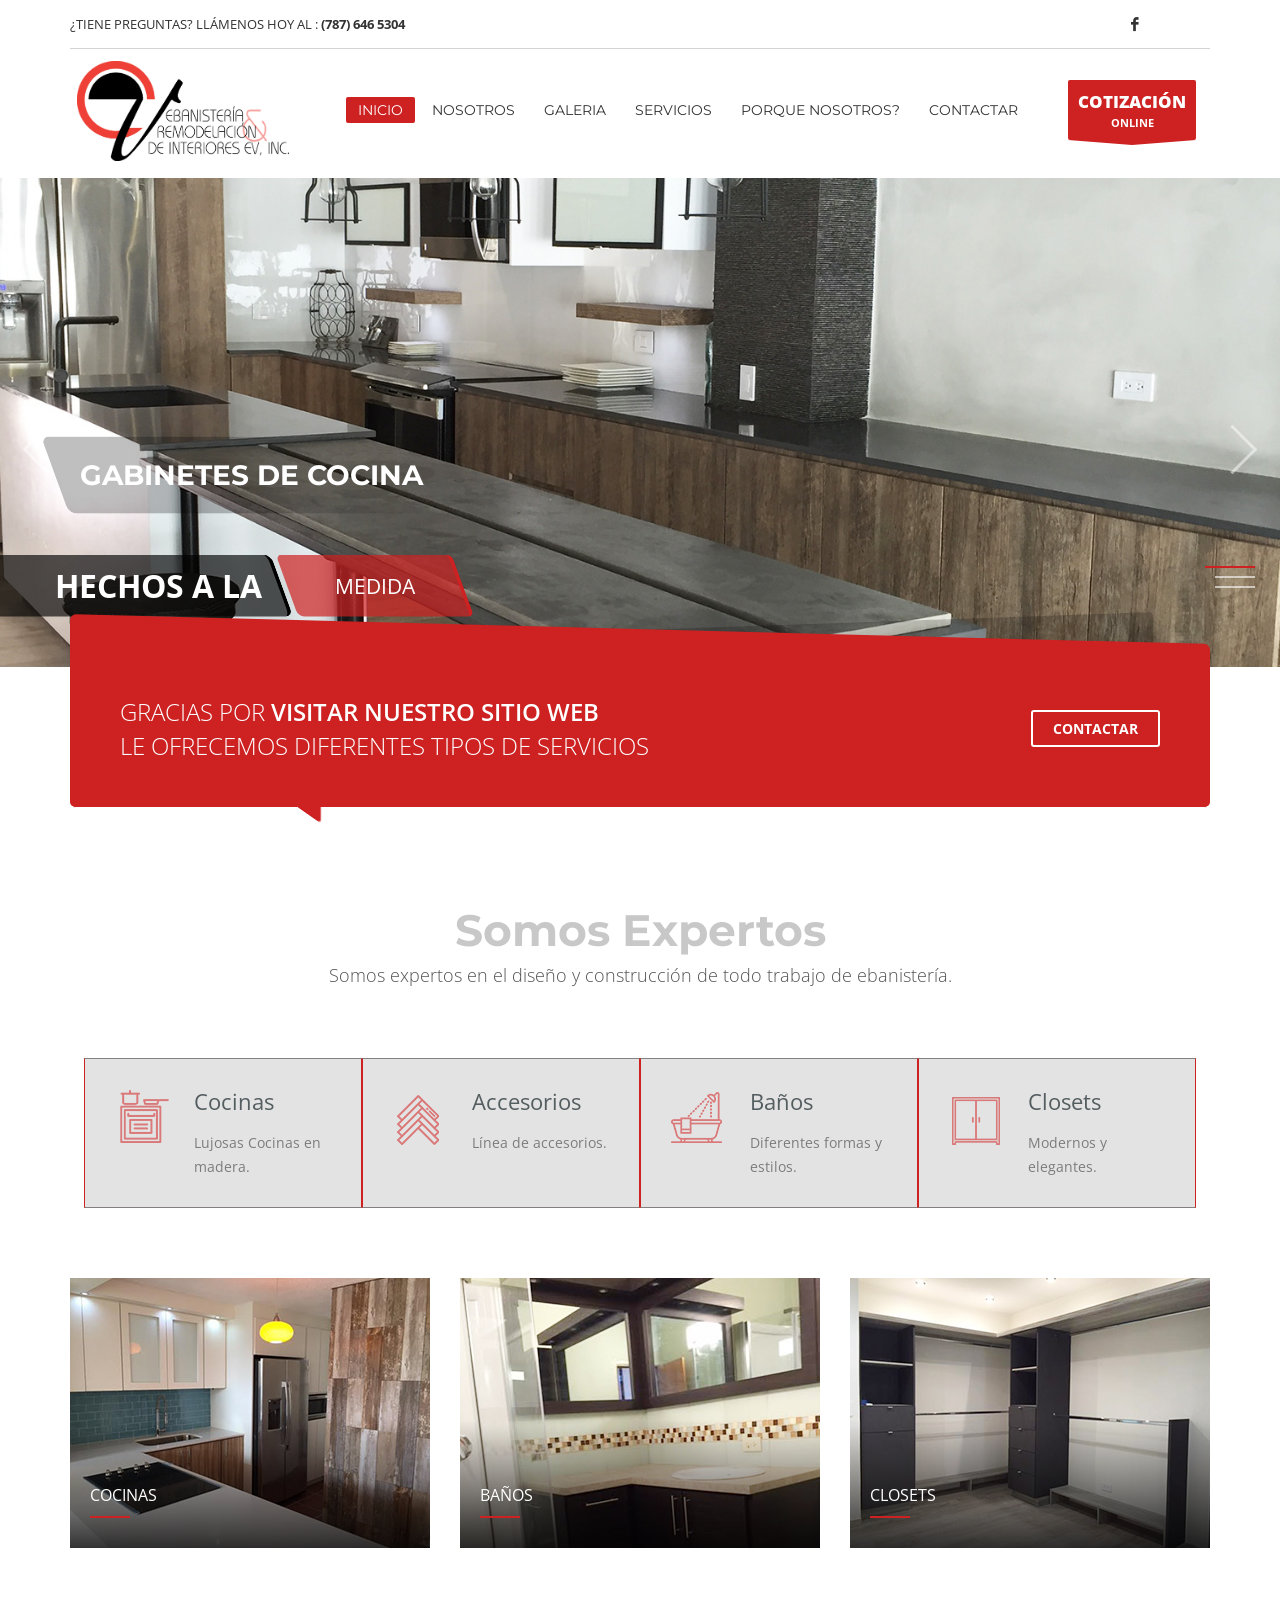
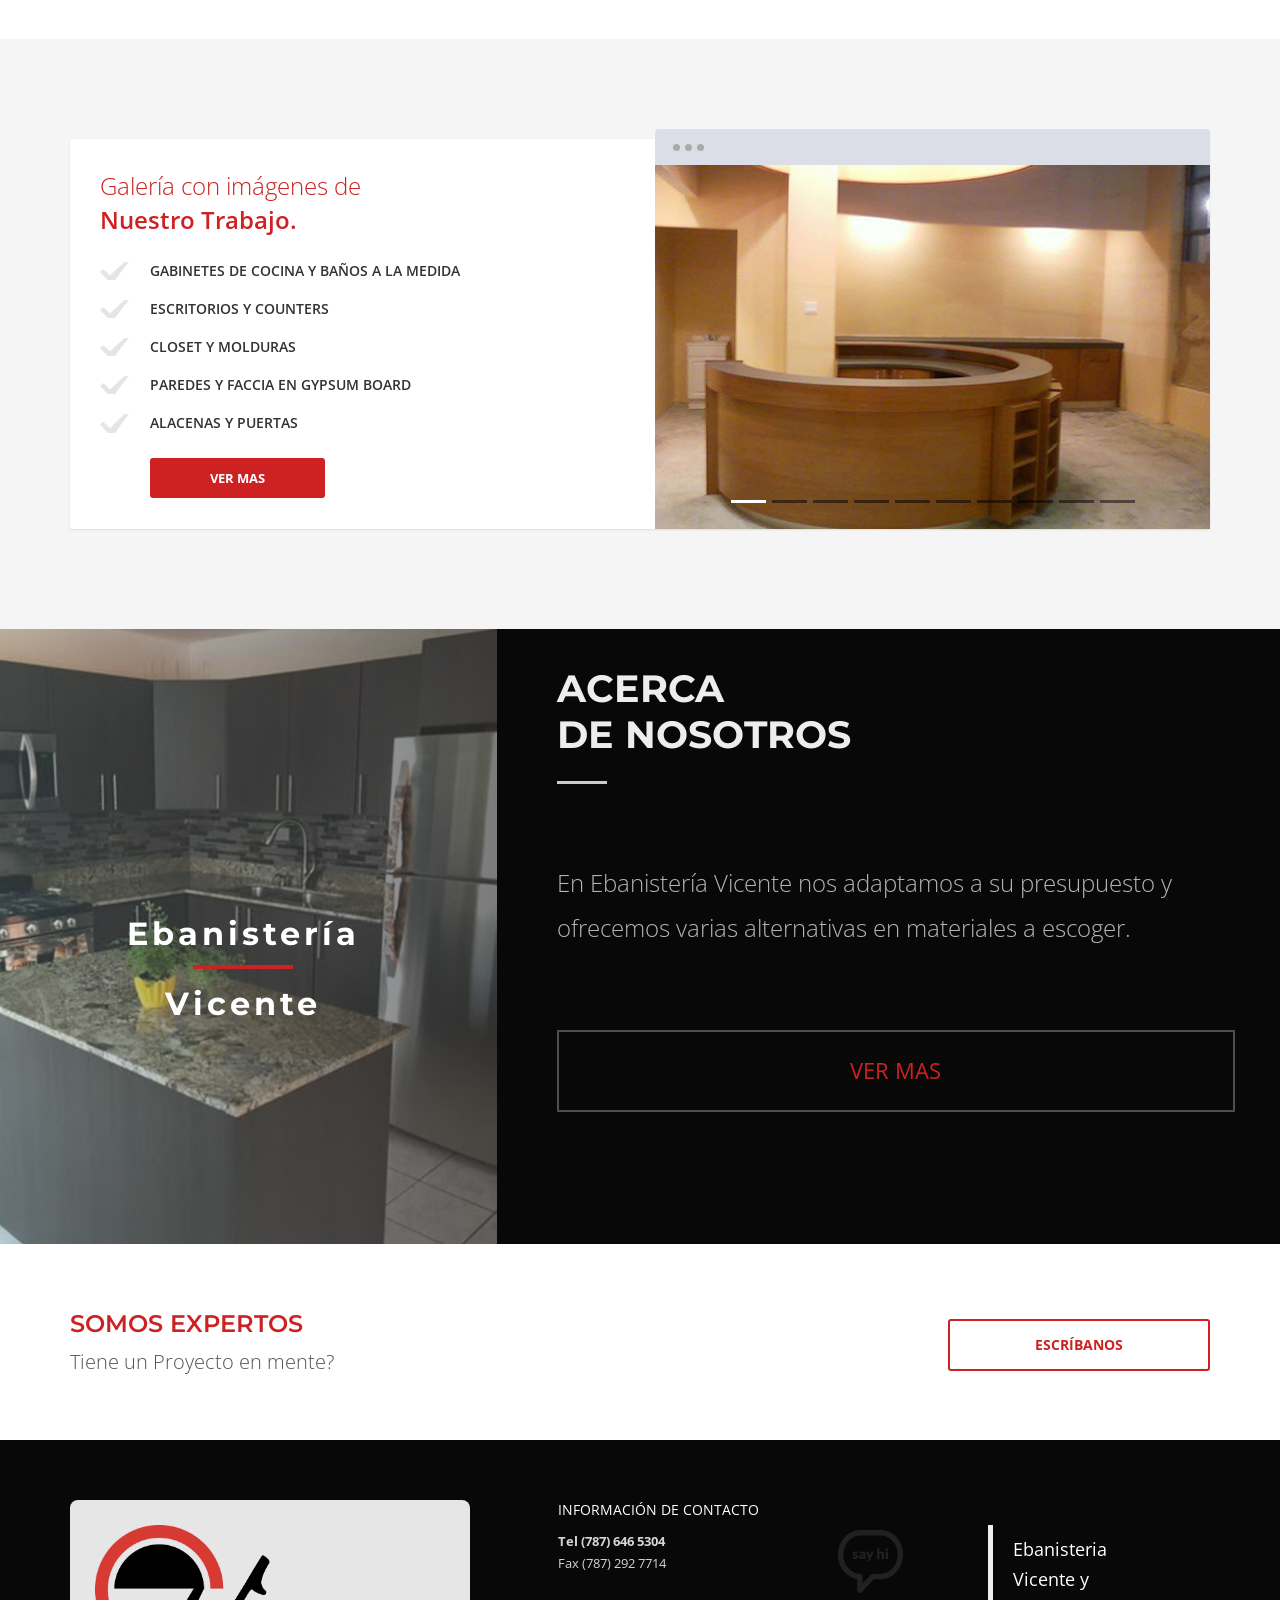
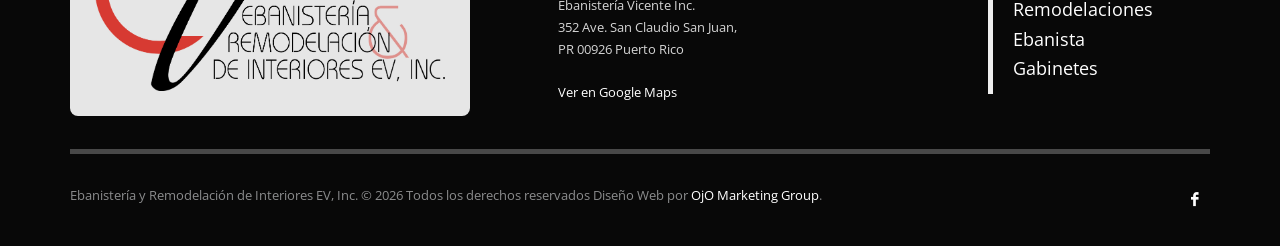
==== index.html @ 67a96741 "Initial deploy - Ebanisteria Vicente website" ====
<!doctype html>
<html class="no-js" lang="en-US">
<head>
	<!-- Title -->
	<title>Ebanistería Vicente - Inicio</title>
	<!-- meta -->
	<meta http-equiv="content-type" content="text/html; charset=utf-8" />
	
	<!--[if IE]><meta http-equiv='X-UA-Compatible' content='IE=edge,chrome=1'><![endif]-->
	<meta name="viewport" content="width=device-width,initial-scale=1.0,maximum-scale=1">

	<!-- Uncomment the meta tags you are going to use! Be relevant and don't spam! -->

	<meta name="keywords" content="Ebanistería Vicente" />
	<meta name="description" content="Ebanistería Vicente">

	

	<!-- Url of your website (without extra pages) 
	<link rel="canonical" href="http://www.hogash-demos.com/kallyas_html/" />
	-->

	<!-- Restrict google from scanning info from Dmoz or YahooDir
	More here: http://www.seoboy.com/what-are-the-meta-tags-noodp-and-noydir-used-for-in-seo/
	Also more on robots here https://yoast.com/articles/robots-meta-tags/ 
	<meta name="robots" content="noodp,noydir"/>
	-->

	<!--
	Social media tags and more >>>>> http://moz.com/blog/meta-data-templates-123 <<<<<
	Debugging tools:
	- https://dev.twitter.com/docs/cards/validation/validator
	- https://developers.facebook.com/tools/debug
	- http://www.google.com/webmasters/tools/richsnippets
	- http://developers.pinterest.com/rich_pins/validator/
	-->

	<!-- Google Authorship and Publisher Markup. You can also simply add your name.
	Author = Owner, Publisher = who built the website. Add profile url in href="".
	Profile url example: https://plus.google.com/1130658794498306186 or replace [Google+_Profile] below with your profile # 
	<link rel="author" href="https://plus.google.com/[Google+_Profile]/posts"/>
	<link rel="publisher" href="https://plus.google.com/[Google+_Page_Profile]"/>
	-->

	<!-- Schema.org markup for Google+ 
	<meta itemprop="name" content="Kallyas Premium Template">
	<meta itemprop="description" content="This is the page description">
	<meta itemprop="image" content="">
	-->

	<!-- Open Graph Protocol meta tags.
	Used mostly for Facebook, more here http://ogp.me/ 
	<meta property="og:locale" content="en"/>
	<meta property="og:type" content="website"/>
	<meta property="og:title" content="Kallyas Premium Template"/>
	<meta property="og:description" content="Kallyas is an ultra-premium, responsive theme built for todays websites."/>
	<meta property="og:site_name" content="Kallyas Premium Template"/>
	-->

	<!-- Url of your website 
	<meta property="og:url" content=""/>
	-->

	<!-- Representative image 
	<meta property="og:image" content=""/>
	-->

	<!-- Twitter Cards
	Will generate a card based on the info below.
	More here: http://davidwalsh.name/twitter-cards or https://dev.twitter.com/docs/cards 
	<meta name="twitter:card" content="summary">
	-->

	<!-- Representative image 
	<meta name="twitter:image" content="">
	<meta name="twitter:domain" content="hogash.com">
	<meta name="twitter:site" content="@hogash">
	<meta name="twitter:creator" content="@hogash">
	-->

	<!-- Url of your website 
	<meta name="twitter:url" content="">
	<meta name="twitter:title" content="How to Create a Twitter Card">
	<meta name="twitter:description" content="Twitter's new Twitter Cards API allows developers to add META tags to their website, and Twitter will build card content from links to a given site.">
	-->

	<!-- GeoLocation Meta Tags / Geotagging. Used for custom results in Google.
	Generator here http://mygeoposition.com/ 
	<meta name="geo.placename" content="Chicago, IL, USA" />
	<meta name="geo.position" content="41.8781140;-87.6297980" />
	<meta name="geo.region" content="US-Illinois" />
	<meta name="ICBM" content="41.8781140, -87.6297980" />
	-->

	<!-- Dublin Core Metadata Element Set
	Using DC metadata is advantageous from an SEO perspective because search engines might interpret the extra code as an effort to make page content as descriptive and relevant as possible.

	<link rel="schema.DC" href="http://purl.org/DC/elements/1.0/" />
	<meta name="DC.Title" content="Kallyas Premium Template, Kallyas Responsive Template" />
	<meta name="DC.Creator" content="hogash" />
	<meta name="DC.Type" content="software" />
	<meta name="DC.Date" content="2015-10-01" />
	<meta name="DC.Format" content="text/html" />
	<meta name="DC.Language" content="en" />
	-->

	<!-- end descriptive meta tags -->

	<!-- Retina Images -->
	<!-- Simply uncomment to use this script !! More here http://retina-images.complexcompulsions.com/
	<script>(function(w){var dpr=((w.devicePixelRatio===undefined)?1:w.devicePixelRatio);if(!!w.navigator.standalone){var r=new XMLHttpRequest();r.open('GET','/retinaimages.php?devicePixelRatio='+dpr,false);r.send()}else{document.cookie='devicePixelRatio='+dpr+'; path=/'}})(window)</script>
	<noscript><style id="devicePixelRatio" media="only screen and (-moz-min-device-pixel-ratio: 2), only screen and (-o-min-device-pixel-ratio: 2/1), only screen and (-webkit-min-device-pixel-ratio: 2), only screen and (min-device-pixel-ratio: 2)">html{background-image:url("php-helpers/_retinaimages.php?devicePixelRatio=2")}</style></noscript>-->
	<!-- End Retina Images -->

	<!-- iDevices & Retina Favicons 
	<link rel="apple-touch-icon" href="images/favicons/apple-touch-icon-144-precomposed.png" sizes="144x144">
	<link rel="apple-touch-icon" href="images/favicons/apple-touch-icon-114-precomposed.png" sizes="114x114">
	<link rel="apple-touch-icon" href="images/favicons/apple-touch-icon-72-precomposed.png" sizes="72x72">
	<link rel="apple-touch-icon" href="apple-touch-icon-57-precomposed.png" sizes="57x57">-->

	<!--  Desktop Favicons  -->
	<link rel="icon" type="image/png" href="images/favicons/favicon-16x16.png" sizes="16x16">

	<!-- Google Fonts CSS Stylesheet // More here http://www.google.com/fonts#UsePlace:use/Collection:Open+Sans -->
	<link href="http://fonts.googleapis.com/css?family=Open+Sans:300,400italic,400,600,600italic,700,800,800italic" rel="stylesheet" type="text/css">
	<link href='http://fonts.googleapis.com/css?family=Montserrat:400,700' rel='stylesheet' type='text/css'>

	<!-- ***** Boostrap Custom / Addons Stylesheets ***** -->
	<link rel="stylesheet" href="css/bootstrap.css" type="text/css" media="all">

	<!-- Required CSS file for iOS Slider element -->
	<link rel="stylesheet" href="css/sliders/ios/style.css" type="text/css" media="all">

	<!-- ***** Main + Responsive & Base sizing CSS Stylesheet ***** -->
	<link rel="stylesheet" href="css/template.css" type="text/css" media="all">
	<link rel="stylesheet" href="css/responsive.css" type="text/css" media="all">
	<link rel="stylesheet" href="css/base-sizing.css" type="text/css" media="all">

	<!-- Custom CSS Stylesheet (where you should add your own css rules) -->
	<link rel="stylesheet" href="css/custom.css" type="text/css" />

	<!-- Modernizr Library -->
	<script type="text/javascript" src="js/modernizr.min.js"></script>

	<!-- jQuery Library -->
	<script type="text/javascript" src="js/jquery.js"></script>
	
</head>

<body class="">
	
	
		<div id="fb-root"></div>
    <script>(function(d, s, id) {
      var js, fjs = d.getElementsByTagName(s)[0];
      if (d.getElementById(id)) return;
      js = d.createElement(s); js.id = id;
      js.src = "//connect.facebook.net/es_LA/sdk.js#xfbml=1&version=v2.8&appId=1613367642294317";
      fjs.parentNode.insertBefore(js, fjs);
    }(document, 'script', 'facebook-jssdk'));</script>
    <!-- Page Wrapper -->
    <div id="page_wrapper">
        <!-- Header style 1 -->
        <header id="header" class="site-header style1 cta_button">
            
            <!-- siteheader-container -->
            <div class="container siteheader-container">
                <!-- top-header -->
                <div class="kl-top-header clearfix">
                    <!-- HEADER ACTION -->
                    <div class="header-links-container ">

                        <!-- Header Social links -->
                        <ul class="social-icons sc--clean topnav navRight">
                            <li><a href="https://www.facebook.com/Ebanisteria-Vicente-y-Remodelaciones-Ebanista-Gabinetes-435169556529745/" target="_BLANK" class="icon-facebook" title="Facebook"></a></li>
                        </ul>
                        <!--/ Header Social links -->

                        
                    </div>
                    <!--/ HEADER ACTION -->

                    <!-- HEADER ACTION left -->
                    <div class="header-leftside-container ">
                        

                        <div class="clearfix visible-xxs">
                        </div>

                        <!-- header contact text -->
                        <span class="kl-header-toptext">¿TIENE PREGUNTAS? LLÁMENOS HOY AL : <span class="fw-bold">(787) 646 5304 </span></span>
                        <!--/ header contact text -->
                    </div>
                    <!--/ HEADER ACTION left -->
                </div>
                <!--/ top-header -->
                
                <!-- separator -->
                <div class="separator"></div>
                <!--/ separator -->

                <!-- left side -->
                <!-- logo container-->
                <div class="logo-container hasInfoCard logosize--yes">
                    <!-- Logo -->
                    <h1 class="site-logo logo" id="logo">
                        <a href="index.html" title="">
                            <img src="images/logo-ev-log-final-jpg.jpg" class="logo-img" alt="Ebanistería Vicente" title="Ebanistería Vicente" />
                        </a>
                    </h1>
                    <!--/ Logo -->

                </div>
                <!--/ logo container-->

                <!-- separator -->
                <div class="separator visible-xxs"></div>
                <!--/ separator -->

                <!-- responsive menu trigger -->
                <div id="zn-res-menuwrapper">
                    <a href="#" class="zn-res-trigger zn-header-icon"></a>
                </div>
                <!--/ responsive menu trigger -->

                <!-- main menu -->
                <div id="main-menu" class="main-nav zn_mega_wrapper ">
                    <ul id="menu-main-menu" class="main-menu zn_mega_menu">
                        <li class="menu-item-has-children menu-item-mega-parent"><a href="index.html">INICIO</a>
                            
                        </li>
                        <li class=""><a href="nosotros.html">NOSOTROS</a>
                            
                        </li>
                        <li class=""><a href="galeria.html">GALERIA</a>
                            
                        </li>
                        <li class="menu-item-has-children"><a href="#">SERVICIOS</a>
                            <ul class="sub-menu clearfix">
                                
                                <li><a class="inner-elem" href="remodelacion-interiores.html">Remodelación de Interiores</a></li>
                                
                            </ul>
                        </li>
                        <li class=""><a href="por-que-nosotros.html">PORQUE NOSOTROS?</a>
                            
                        </li>

                        <li class=""><a href="contacto.html">CONTACTAR</a>
                            
                        </li>
                        
                        
                    </ul>
                </div>
                <!--/ main menu -->

                <!-- right side --> 
                <!-- Call to action ribbon Free Quote -->
                <a href="cotizacion-online.html" id="ctabutton" class="ctabutton kl-cta-ribbon" title="GET A FREE QUOTE" target="_self"><strong>COTIZACIÓN</strong>ONLINE<svg version="1.1" class="trisvg" xmlns="http://www.w3.org/2000/svg" xmlns:xlink="http://www.w3.org/1999/xlink" x="0px" y="0px" preserveaspectratio="none" width="14px" height="5px" viewbox="0 0 14.017 5.006" enable-background="new 0 0 14.017 5.006" xml:space="preserve"><path fill-rule="evenodd" clip-rule="evenodd" d="M14.016,0L7.008,5.006L0,0H14.016z"></path></svg></a>
                <!--/ Call to action ribbon Free Quote -->
            </div>
            <!--/ siteheader-container -->
            
        </header>
        <!-- / Header style 1 -->

		<!-- Slideshow - iOS Slider element with animateme scroll efect, custom height and bottom mask style 2 -->
		<div class="kl-slideshow iosslider-slideshow uh_light_gray maskcontainer--shadow_ud iosslider--custom-height scrollme">
			<!-- Loader -->
			<div class="kl-loader">
				<svg version="1.1" id="loader-1" xmlns="http://www.w3.org/2000/svg" xmlns:xlink="http://www.w3.org/1999/xlink" x="0px" y="0px" width="40px" height="40px" viewbox="0 0 40 40" enable-background="new 0 0 40 40" xml:space="preserve"><path opacity="0.2" fill="#000" d="M20.201,5.169c-8.254,0-14.946,6.692-14.946,14.946c0,8.255,6.692,14.946,14.946,14.946 s14.946-6.691,14.946-14.946C35.146,11.861,28.455,5.169,20.201,5.169z M20.201,31.749c-6.425,0-11.634-5.208-11.634-11.634 c0-6.425,5.209-11.634,11.634-11.634c6.425,0,11.633,5.209,11.633,11.634C31.834,26.541,26.626,31.749,20.201,31.749z"></path><path fill="#000" d="M26.013,10.047l1.654-2.866c-2.198-1.272-4.743-2.012-7.466-2.012h0v3.312h0 C22.32,8.481,24.301,9.057,26.013,10.047z" transform="rotate(98.3774 20 20)"><animatetransform attributetype="xml" attributename="transform" type="rotate" from="0 20 20" to="360 20 20" dur="0.5s" repeatcount="indefinite"></animatetransform></path></svg>
			</div>
			<!-- Loader -->

			<div class="bgback">
			</div>

			<!-- Animated Sparkles -->
			<div class="th-sparkles">
			</div>
			<!--/ Animated Sparkles -->

			<!-- iOS Slider wrapper with animateme scroll efect -->
			<div class="iosSlider kl-slideshow-inner animateme" data-trans="6000" data-autoplay="1" data-infinite="true" data-when="span" data-from="0" data-to="0.75" data-translatey="300" data-easing="linear">
				<!-- Slides -->
				<div class="kl-iosslider hideControls">
					<!-- Slide 1 -->
					<div class="item iosslider__item">
						<!-- Image -->
						<div class="slide-item-bg" style="background-image:url(images/sliders/slider4.jpg);">
						</div>
						<!--/ Image -->

						<!-- Gradient overlay -->
						
						<!--/ Gradient overlay -->

						<!-- Captions container -->
						<div class="container kl-iosslide-caption kl-ioscaption--style4 s4ext fromleft klios-alignleft kl-caption-posv-middle">
							<!-- Captions animateme wrapper -->
							<div class="animateme" data-when="span" data-from="0" data-to="0.75" data-opacity="0.1" data-easing="linear">
								<!-- Main Big Title -->
								<h2 class="main_title has_titlebig"><span><strong>GABINETES DE COCINA</h2>
								<!--/ Main Big Title -->

								<!-- Big Title -->
								<h3 class="title_big">HECHOS A LA</strong></h3>
								<!--/ Big Title -->

								<!-- Link more button -->
								<a class="more" href="construccion.html" target="_self">MEDIDA</a>
								<!--/ Link more button -->

								
							</div>
							<!--/ Captions animateme wrapper -->
						</div>
						<!--/ Captions container -->
					</div>
					<!--/ Slide 1 -->

					<!-- Slide 4 -->
					<div class="item iosslider__item">
						<!-- Image -->
						<div class="slide-item-bg" style="background-image:url(images/sliders/slider3.jpg);">
						</div>
						<!--/ Image -->

						<!-- Gradient overlay -->
						<div class="kl-slide-overlay" style="background:rgba(91,48,0,0.3); background: -moz-linear-gradient(left, rgba(91,48,0,0.3) 0%, rgba(53,53,53,0.25) 100%); background: -webkit-gradient(linear, left top, right top, color-stop(0%,rgba(91,48,0,0.3)), color-stop(100%,rgba(53,53,53,0.25))); background: -webkit-linear-gradient(left, rgba(91,48,0,0.3) 0%,rgba(53,53,53,0.25) 100%); background: -o-linear-gradient(left, rgba(91,48,0,0.3) 0%,rgba(53,53,53,0.25) 100%); background: -ms-linear-gradient(left, rgba(91,48,0,0.3) 0%,rgba(53,53,53,0.25) 100%); background: linear-gradient(to right, rgba(91,48,0,0.3) 0%,rgba(53,53,53,0.25) 100%); ">
						</div>
						<!--/ Gradient overlay -->

						<!-- Captions container -->
						<div class="container kl-iosslide-caption kl-ioscaption--style5 zoomin klios-aligncenter kl-caption-posv-middle">
							<!-- Captions animateme wrapper -->
							<div class="animateme" data-when="span" data-from="0" data-to="0.75" data-opacity="0.1" data-easing="linear">
								<!-- Main Big Title -->
								<h2 class="main_title has_titlebig kl-ios-has-sqbox "><span class="kl-ios-sqbox"></span><span><strong>REMODELACIÓN </strong><br>
								DE INTERIORES</span></h2>
								<!--/ Main Big Title -->

								<!-- Big Title -->
								<h3 class="title_big"><strong>CAMAS COSTUMIZADAS A SU GUSTO</strong></h3>
								<!--/ Big Title -->

								<!-- Link buttons -->
								<div class="more">
									<!-- Button full color style -->
									<a class="btn btn-fullcolor " href="remodelacion-interiores.html" target="_self">VER SERVICIO</a>
									<!--/ Button full color style -->
								</div>
								<!--/ Link buttons -->
							</div>
							<!--/ Captions animateme wrapper -->
						</div>
						<!--/ Captions container -->
					</div>
					<!--/ Slide 4 -->

					<!-- Slide 2 -->
					<div class="item iosslider__item">
						<!-- Image -->
						<div class="slide-item-bg" style="background-image:url(images/sliders/slider2.jpg);">
						</div>
						<!--/ Image -->

						<!-- Color overlay -->
						
						<!--/ Color overlay -->

						<!-- Captions container -->
						<div class="container kl-iosslide-caption kl-ioscaption--style4 fromright klios-alignright kl-caption-posv-middle">
							<!-- Captions animateme wrapper -->
							<div class="animateme" data-when="span" data-from="0" data-to="0.75" data-opacity="0.1" data-easing="linear">
								<!-- Main Big Title -->
								<h2 class="main_title has_titlebig "><span><strong>CLOSETS MODERNOS</strong></h2>
								<!--/ Main Big Title -->

								<!-- Big Title -->
								<h3 class="title_big"><span style="ff-alternative">Y ESPACIOSOS </span></h3>
								<!--/ Big Title -->

								<!-- Link button -->
								<a class="more " href="nosotros.html" target="_self">MATERIALES</a>
								<!--/ Link button -->

							
							</div>
							<!--/ Captions animateme wrapper -->
						</div>
						<!--/ Captions container -->
					</div>
					<!--/ Slide 2 -->

					<!-- Slide 2 -->
					<div class="item iosslider__item">
						<!-- Image -->
						<div class="slide-item-bg" style="background-image:url(images/sliders/slider1.jpg);">
						</div>
						<!--/ Image -->

						<!-- Color overlay -->
						
						<!--/ Color overlay -->

						<!-- Captions container -->
						<div class="container kl-iosslide-caption kl-ioscaption--style4 fromright klios-alignright kl-caption-posv-middle">
							<!-- Captions animateme wrapper -->
							<div class="animateme" data-when="span" data-from="0" data-to="0.75" data-opacity="0.1" data-easing="linear">
								<!-- Main Big Title -->
								<h2 class="main_title has_titlebig "><span><strong>COCINAS</strong></h2>
								<!--/ Main Big Title -->

								<!-- Big Title -->
								<h3 class="title_big"><span style="ff-alternative">DE TUS SUEÑOS </span></h3>
								<!--/ Big Title -->

								<!-- Link button -->
								<a class="more " href="nosotros.html" target="_self">Ver Más</a>
								<!--/ Link button -->

							
							</div>
							<!--/ Captions animateme wrapper -->
						</div>
						<!--/ Captions container -->
					</div>
					<!--/ Slide 2 -->

					

					

					
				</div>
				<!--/ Slides -->

				<!-- Navigation Controls - Prev -->
				<div class="kl-iosslider-prev">
					<!-- Arrow -->
					<span class="thin-arrows ta__prev"></span>
					<!--/ Arrow -->

					<!-- Label - prev -->
					<div class="btn-label">
						ANTERIOR
					</div>
					<!--/ Label - prev -->
				</div>
				<!--/ Navigation Controls - Prev -->

				<!-- Navigation Controls - Next -->
				<div class="kl-iosslider-next">
					<!-- Arrow -->
					<span class="thin-arrows ta__next"></span>
					<!--/ Arrow -->

					<!-- Label - next -->
					<div class="btn-label">
						SIGUIENTE
					</div>
					<!--/ Label - next -->
				</div>
				<!--/ Navigation Controls - Prev -->
			</div>
			<!--/ iOS Slider wrapper with animateme scroll efect -->

			<!-- Bullets -->
			<div class="kl-ios-selectors-block bullets2">
				<div class="selectors">
					<!-- Item #1 -->
					<div class="item iosslider__bull-item first">
					</div>
					<!--/ Item #1 -->

					<!-- Item #2 -->
					<div class="item iosslider__bull-item">
					</div>
					<!--/ Item #2 -->

					

					<!-- Item #4 -->
					<div class="item iosslider__bull-item">
					</div>
					<!--/ Item #4 -->

					
				</div>
				<!--/ .selectors -->
			</div>
			<!--/ Bullets -->

			<div class="scrollbarContainer">
			</div>

			<!-- Bottom mask style 2 -->
			<div class="kl-bottommask kl-bottommask--shadow_ud">
			</div>
			<!--/ Bottom mask style 2 -->
		</div>
		<!--/ Slideshow - iOS Slider element with animateme scroll efect, custom height and bottom mask style 2 -->

		<!-- Action Box - Style 3 section with custom top padding and white background color -->
		<section class="hg_section bg-white ptop-0">
			<div class="container">
				<div class="row">
					<div class="col-md-12 col-sm-12">
						<div class="action_box style3" data-arrowpos="center" style="margin-top:-25px;">
							<div class="action_box_inner">
								<div class="action_box_content">
									<div class="ac-content-text">
										<!-- Title -->
										<h4 class="text"><span class="fw-thin">GRACIAS POR <span class="fw-semibold">VISITAR NUESTRO SITIO WEB</span> <br>LE OFRECEMOS DIFERENTES TIPOS DE SERVICIOS</span></h4>
										<!--/ Title -->

										
									</div>

									<!-- Call to Action buttons -->
									<div class="ac-buttons">
										<a class="btn btn-lined ac-btn" href="contacto.html" target="_self">CONTACTAR</a>
									</div>
									<!--/ Call to Action buttons -->
								</div>
								<!--/ action_box_content -->
							</div>
							<!--/ action_box_inner -->
						</div>
						<!--/ action_box style3 -->
					</div>
					<!--/ col-md-12 col-sm-12 -->
				</div>
				<!--/ row -->
			</div>
			<!--/ container -->
		</section>
		<!--/ Action Box - Style 3 section with custom top padding and white background color -->

		<!-- Title - Style 1 section with custom top padding -->
		<section style="padding-bottom: 0px;margin-bottom: -10px;" class="hg_section bg-white ptop-65">
			<div class="container">
				<div class="row">
					<div class="col-md-12 col-sm-12">
						<!-- Title element -->
						<div class="kl-title-block clearfix text-center tbk-symbol-- tbk-icon-pos--after-title">
							<!-- Title with montserrat font, custom font size and line height, bold style and light gray color -->
							<h3 class="tbk__title montserrat fs-44 lh-44 fw-bold light-gray3">Somos Expertos</h3>
							<!--/ Title with montserrat font, custom font size and line height, bold style and light gray color -->

							<!-- Sub-Title with custom font size an very thin style -->
							<h4 class="tbk__subtitle fs-18 fw-vthin">Somos expertos en el diseño y construcción de todo trabajo de ebanistería.</h4>
							<!--/ Sub-Title with custom font size an very thin style -->
						</div>
						<!--/ Title element -->
					</div>
					<!--/ col-md-12 col-sm-12 -->
				</div>
				<!--/ row -->
			</div>
			<!--/ container -->
		</section>
		<!--/ Title - Style 1 section with custom top padding -->

		<!-- Icon Box - Left Floated Style section -->
		<section class="hg_section bg-white">
			<div class="full_width">
				<div class="row">
					<div class="col-sm-offset-1 col-md-10 col-sm-10">
						<div class="row gutter-md">
							<div style="border: 1px solid #cd2122;background: #e3e3e3;padding-top: 27px;border-bottom-color: #848080;border-top-color: #848080;" class="col-md-3 col-sm-3">
								<!-- Icon box float left -->
								<div class="kl-iconbox kl-iconbox--fleft text-left">
									<div class="kl-iconbox__inner">
										<!-- Icon -->
										<div class="kl-iconbox__icon-wrapper">
											<img class="kl-iconbox__icon" src="images/cocina-ico.png" alt="Stunning Page Builder">
										</div>
										<!--/ Icon -->

										<!-- /.kl-iconbox__icon-wrapper -->
										<div class="kl-iconbox__content-wrapper">
											<!-- Title -->
											<div class="kl-iconbox__el-wrapper kl-iconbox__title-wrapper">
												<h3 class="kl-iconbox__title fs-22 lh-30 fw-normal gray2">Cocinas</h3>
											</div>
											<!--/ Title -->

											<!-- Description -->
											<div class=" kl-iconbox__el-wrapper kl-iconbox__desc-wrapper">
												<p class="kl-iconbox__desc fs-14 gray">
													Lujosas Cocinas en madera.
												</p>
											</div>
											<!--/ Description -->
										</div>
										<!-- /.kl-iconbox__content-wrapper -->
									</div>
									<!--/ kl-iconbox__inner -->
								</div>
								<!--/ Icon box float left -->
							</div>
							<!--/ col-md-3 col-sm-3 -->

							<div style="border: 1px solid #cd2122;background: #e3e3e3;padding-top: 27px;border-bottom-color: #848080;border-top-color: #848080;"  class="col-md-3 col-sm-3">
								<!-- Icon box float left -->
								<div class="kl-iconbox kl-iconbox--fleft text-left">
									<div class="kl-iconbox__inner">
										<!-- Icon -->
										<div class="kl-iconbox__icon-wrapper">
											<img class="kl-iconbox__icon" src="images/accesorios-ico.png" alt="Iconic Awarded Design">
										</div>
										<!--/ Icon -->

										<!-- /.kl-iconbox__icon-wrapper -->
										<div class="kl-iconbox__content-wrapper">
											<!-- Title -->
											<div class="kl-iconbox__el-wrapper kl-iconbox__title-wrapper">
												<h3 class="kl-iconbox__title fs-22 lh-30 fw-normal gray2">Accesorios</h3>
											</div>
											<!--/ Title -->

											<!-- Description -->
											<div class=" kl-iconbox__el-wrapper kl-iconbox__desc-wrapper">
												<p class="kl-iconbox__desc fs-14 gray">
													 Línea de accesorios.
												</p>
											</div>
											<!--/ Description -->
										</div>
										<!-- /.kl-iconbox__content-wrapper -->
									</div>
									<!--/ kl-iconbox__inner -->
								</div>
								<!-- Icon box float left -->
							</div>
							<!--/ col-md-3 col-sm-3 -->

							<div style="border: 1px solid #cd2122;background: #e3e3e3;padding-top: 27px;border-bottom-color: #848080;border-top-color: #848080;"  class="col-md-3 col-sm-3">
								<!-- Icon box float left -->
								<div class="kl-iconbox kl-iconbox--fleft text-left">
									<div class="kl-iconbox__inner">
										<!-- Icon -->
										<div class="kl-iconbox__icon-wrapper">
											<img class="kl-iconbox__icon" src="images/bano-ico.png" alt="Featurewise Complete">
										</div>
										<!--/ Icon -->

										<!-- /.kl-iconbox__icon-wrapper -->
										<div class="kl-iconbox__content-wrapper">
											<!-- Title -->
											<div class="kl-iconbox__el-wrapper kl-iconbox__title-wrapper">
												<h3 class="kl-iconbox__title fs-22 lh-30 fw-normal gray2">Baños</h3>
											</div>
											<!--/ Title -->

											<!-- Description -->
											<div class="kl-iconbox__el-wrapper kl-iconbox__desc-wrapper">
												<p class="kl-iconbox__desc fs-14 gray">
													Diferentes formas y estilos.
												</p>
											</div>
											<!--/ Description -->
										</div>
										<!-- /.kl-iconbox__content-wrapper -->
									</div>
									<!--/ kl-iconbox__inner -->
								</div>
								<!--/ Icon box float left -->
							</div>
							<!--/ col-md-3 col-sm-3 -->

							<div style="border: 1px solid #cd2122;background: #e3e3e3;padding-top: 27px;border-bottom-color: #848080;border-top-color: #848080;"  class="col-md-3 col-sm-3">
								<!-- Icon box float left -->
								<div class="kl-iconbox kl-iconbox--fleft text-left">
									<div class="kl-iconbox__inner">
										<!-- Icon -->
										<div class="kl-iconbox__icon-wrapper ">
											<img class="kl-iconbox__icon" src="images/closets-ico.png" alt="Mature project">
										</div>
										<!--/ Icon -->

										<!-- /.kl-iconbox__icon-wrapper -->
										<div class="kl-iconbox__content-wrapper">
											<!-- Title -->
											<div class="kl-iconbox__el-wrapper kl-iconbox__title-wrapper">
												<h3 class="kl-iconbox__title fs-22 lh-30 fw-normal gray2">Closets</h3>
											</div>
											<!--/ Title -->

											<!-- Description -->
											<div class=" kl-iconbox__el-wrapper kl-iconbox__desc-wrapper">
												<p class="kl-iconbox__desc fs-14 gray">
													Modernos y elegantes.
												</p>
											</div>
											<!--/ Description -->
										</div>
										<!-- /.kl-iconbox__content-wrapper -->
									</div>
									<!--/ kl-iconbox__inner -->
								</div>
							</div>
							<!--/ col-md-3 col-sm-3 -->
						</div>
						<!--/ row gutter-md -->
					</div>
					<!--/ col-sm-offset-1 col-md-10 col-sm-10 -->
				</div>
				<!--/ row -->
			</div>
			<!--/ full_width -->
		</section>
		<!--/ Icon Box - Left Floated Style section -->

		<!-- Image Boxes - Style 4 new section -->
		<section class="hg_section bg-white">
			<div class="container">
				<div class="row">
					<div class="col-md-4 col-sm-4">
						<!--/ Image Box style 4 - left symbol style -->
						<div class="box image-boxes imgboxes_style4 kl-title_style_left">
							<!-- Image Box anchor link -->
							<a class="imgboxes4_link imgboxes-wrapper" href="remodelacion-interiores.html" target="_self">
								<!-- Image -->
								<img src="images/cocina-intro.jpg" alt="COCINAS" title="COCINAS" class="img-responsive imgbox_image cover-fit-img" />
								<!--/ Image -->

								<span class="imgboxes-border-helper"></span>

								<!-- Title -->
								<h3 class="m_title imgboxes-title">COCINAS</h3>
								<!--/ Title -->
							</a>
							<!--/ Image Box anchor link -->

							<!-- Description -->
							
							<!--/ Description -->
						</div>
						<!--/ Image Box style 4 - left symbol style -->
					</div>
					<!--/ col-md-4 col-sm-4  -->

					<div class="col-md-4 col-sm-4">
						<!-- Image Box style 4 - left symbol style -->
						<div class="box image-boxes imgboxes_style4 kl-title_style_left">
							<!-- Image Box anchor link -->
							<a class="imgboxes4_link imgboxes-wrapper" href="construccion.html" target="_self">
								<!-- Image -->
								<img src="images/banos-intro.jpg" alt="BAÑOS" title="BAÑOS" class="img-responsive imgbox_image cover-fit-img" />
								<!--/ Image -->

								<span class="imgboxes-border-helper"></span>

								<!-- Title -->
								<h3 class="m_title imgboxes-title">BAÑOS</h3>
								<!--/ Title -->
							</a>
							<!-- Image Box anchor link -->

							<!-- Description -->
							
							<!-- Description -->
						</div>
						<!--/ Image Box style 4 - left symbol style -->
					</div>
					<!--/ col-md-4 col-sm-4  -->

					<div class="col-md-4 col-sm-4">
						<!-- Image Box style 4 - left symbol style -->
						<div class="box image-boxes imgboxes_style4 kl-title_style_left">
							<!-- Image Box anchor link -->
							<a class="imgboxes4_link imgboxes-wrapper" href="remodelacion-interiores.html" target="_self">
								<!-- Image -->
								<img src="images/closet-intro.jpg" alt="CLOSETS" title="CLOSETS" class="img-responsive imgbox_image cover-fit-img" />
								<!--/ Image -->

								<span class="imgboxes-border-helper"></span>

								<!-- Title -->
								<h3 class="m_title imgboxes-title">CLOSETS</h3>
								<!--/ Title -->
							</a>
							<!-- Image Box anchor link -->

							<!-- Description -->
							
							<!-- Description -->
						</div>
						<!--/ Image Box style 4 - left symbol style -->
					</div>
					<!--/ col-md-4 col-sm-4  -->
				</div>
				<!--/ row -->
			</div>
			<!--/ hg_section_size container -->
		</section>
		<!--/ Image Boxes - Style 4 new section -->

		<!-- Screenshot Box section with custom paddings -->
		<section class="hg_section ptop-100 pbottom-100">
			<div class="container">
				<div class="row">
					<div class="col-md-12 col-sm-12">
						<!-- Screenshot Box -->
						<div class="screenshot-box kl-style-2 fixclear">
							<div class="row">
								<div class="col-sm-12 col-md-6">
									<!-- left-side -->
									<div class="left-side">
										<!-- Title -->
										<h3 class="title"><span class="fw-thin">Galería con imágenes de <span class="fw-semibold"> <br>Nuestro Trabajo.</span></span></h3>
										<!--/ Title -->

										<!-- features -->
										<ul class="features">
											<li>
												<h4>GABINETES DE COCINA Y BAÑOS A LA MEDIDA</h4>
												<span></span></li>
											<li>
												<h4>ESCRITORIOS Y COUNTERS</h4>
												<span></span></li>
											<li>
												<h4>CLOSET Y MOLDURAS</h4>
												<span></span>
											</li>
											<li>
												<h4>PAREDES Y FACCIA EN GYPSUM BOARD</h4>
												<span></span>
											</li>
											<li>
												<h4>ALACENAS Y PUERTAS</h4>
												<span></span>
											</li>
										</ul>
										<!--/ features -->

										<!-- Call to Action button -->
										<a href="galeria.html" target="_self" class="btn btn-fullcolor btn-third">VER MAS</a>
										<!--/ Call to Action button -->
									</div>
									<!--/ left-side -->
								</div>
								<div class="col-sm-12 col-md-6">
									<!-- thescreenshot image carousel -->
									<div class="thescreenshot">
										<!-- controls -->
										<div class="controls"><a href="#" class="prev"></a><a href="#" class="next"></a></div>
										<!--/ controls -->

										<!-- screenshot-carousel slides -->
										<ul class="screenshot-carousel" data-carousel-pagination=".sc-pagination">
											<!-- Slide 1 -->
											<li>
												<img src="images/galeria-1.jpg" width="580" height="380" alt="" />
											</li>
											<!--/ Slide 1 -->

											<!-- Slide 2-->
											<li>
												<img src="images/galeria-2.jpg" width="580" height="380" alt="" />
											</li>
											<!--/ Slide 2 -->

											<!-- Slide 3 -->
											<li>
												<img src="images/galeria-3.jpg" width="580" height="380" alt="" />
											</li>
											<!--/ Slide 3 -->

											<!-- Slide 4 -->
											<li>
												<img src="images/galeria-4.jpg" width="580" height="380" alt="" />
											</li>
											<!--/ Slide 4 -->

											<!-- Slide 5 -->
											<li>
												<img src="images/galeria-5.jpg" width="580" height="380" alt="" />
											</li>
											<!--/ Slide 5 -->

											<!-- Slide 6 -->
											<li>
												<img src="images/galeria-6.jpg" width="580" height="380" alt="" />
											</li>
											<!--/ Slide 6 -->

											<!-- Slide 7 -->
											<li>
												<img src="images/galeria-7.jpg" width="580" height="380" alt="" />
											</li>
											<!--/ Slide 7 -->

											<!-- Slide 8 -->
											<li>
												<img src="images/galeria-8.jpg" width="580" height="380" alt="" />
											</li>
											<!--/ Slide 8 -->

											<!-- Slide 9 -->
											<li>
												<img src="images/galeria-9.jpg" width="580" height="380" alt="" />
											</li>
											<!--/ Slide 9 -->

											<!-- Slide 10 -->
											<li>
												<img src="images/galeria-10.jpg" width="580" height="380" alt="" />
											</li>
											<!--/ Slide 10 -->
										</ul>
										<!--/ screenshot-carousel slides -->

										<!-- pagination -->
										<div class="sc-pagination"></div>
										<!--/ pagination -->
									</div>
									<!-- thescreenshot image carousel -->
								</div>
							</div>
						</div>
						<!--/ Screenshot Box -->
					</div>
					<!--/ col-md-12 col-sm-12 -->
				</div>
				<!--/ row -->
			</div>
			<!--/ container -->
		</section>
		<!--/ Screenshot Box section with custom paddings -->

		<!-- Media Container - Border Animate Style 2 section with background white color -->
		<section class="hg_section bg-white p-0">
			<div style="background: #080808;" class="full_width">
				<div class="row gutter-lg">
					<div class="col-md-5 col-sm-12">
						<!-- Media container style 2 element - with custom height(.h-615) -->
						<div class="media-container style2 h-615">
							<!-- Background -->
							<div class="kl-bg-source">
								<!-- Background image -->
								<div class="kl-bg-source__bgimage" style="background-image:url(images/nosotros-intro.jpg); background-repeat:no-repeat; background-attachment:scroll; background-position-x:center; background-position-y:top; background-size:cover">
								</div>
								<!--/ Background image -->

								<!-- Gradient overlay -->
								<div class="kl-bg-source__overlay" style="background:rgba(137,173,178,0.3); background: -moz-linear-gradient(left, rgba(137,173,178,0.3) 0%, rgba(53,53,53,0.65) 100%); background: -webkit-gradient(linear, left top, right top, color-stop(0%,rgba(137,173,178,0.3)), color-stop(100%,rgba(53,53,53,0.65))); background: -webkit-linear-gradient(left, rgba(137,173,178,0.3) 0%,rgba(53,53,53,0.65) 100%); background: -o-linear-gradient(left, rgba(137,173,178,0.3) 0%,rgba(53,53,53,0.65) 100%); background: -ms-linear-gradient(left, rgba(137,173,178,0.3) 0%,rgba(53,53,53,0.65) 100%); background: linear-gradient(to right, rgba(137,173,178,0.3) 0%,rgba(53,53,53,0.65) 100%); ">
								</div>
								<!--/ Gradient overlay -->
							</div>
							<!--/ Background -->

							<!-- media container link button -->
							<a class="media-container__link media-container__link--btn media-container__link--style-borderanim2 " href="nosotros.html" data-lightbox="iframe">
								<!-- SVG border -->
								<div class="borderanim2-svg">
									<!-- svg -->
									<svg height="70" width="400" xmlns="http://www.w3.org/2000/svg">
										<rect class="borderanim2-svg__shape" height="70" width="400"></rect>
									</svg>
									<!--/ svg -->

									<!-- Title text -->
									<span class="media-container__text">Ebanistería Vicente</span>
									<!--/ Title text -->
								</div>
								<!--/ SVG border -->
							</a>
							<!--/ media container link button -->
						</div>
						<!--/ media-container style2 h-615 -->
					</div>
					<!--/ col-md-5 col-sm-12 -->

					<div class="col-md-7 col-sm-12">
						<div class="custom_container p-5">
							<div class="row hg_col_eq_last">
								<div class="col-md-12 col-sm-12">
									<!-- Title element -->
									<div class="kl-title-block clearfix text-left tbk-symbol--line tbk-icon-pos--after-title pbottom-0">
										<!-- Title with montserrat font, custom size and line height bold style -->
										<h3 style="color: #ededed;" class="tbk__title montserrat fs-38 lh-46 fw-bold">ACERCA <br>DE NOSOTROS</h3>
										<!--/ Title with montserrat font, custom size and line height bold style -->

										<!-- symbol -->
										<span class="tbk__symbol "><span></span></span>
										<!--/ symbol -->

										<!-- Sub-Title -->
										<h4 style="font-size: 24px;line-height: 45px;color: #b5b5b5;margin-top: 50px;" class="tbk__subtitle fs-18 lh-32 fw-vthin">En Ebanistería Vicente nos adaptamos a su presupuesto y ofrecemos varias alternativas en materiales a escoger.</h4>
										<a style="" class="link-intro-nosotros" href="nosotros.html">VER MAS</a>
										<!--/ Sub-Title -->
									</div>
									<!--/ Title element -->

									
								</div>
								<!--/ col-md-12 col-sm-12 -->

								
							</div>
							<!--/ row hg_col_eq_last -->
						</div>
					</div>
					<!--/ col-md-7 col-sm-12 -->
				</div>
				<!--/ row gutter-lg -->
			</div>
			<!--/ full_width -->
		</section>
		<!--/ Media Container - Border Animate Style 2 section with background white color -->
		

		<!-- Title with Call to Action Button section with custom paddings -->
		<section class="hg_section bg-white ptop-65 pb-20">
			<div class="container">
				<div class="row">
					<div class="col-md-9 col-sm-9">
						<!-- Title element -->
						<div class="kl-title-block clearfix text-left tbk-symbol-- tbk-icon-pos--after-title">
							<!-- Title -->
							<h3 class="tbk__title montserrat fw-semibold tcolor">SOMOS EXPERTOS</h3>
							<!--/ Title -->

							<!-- Sub-Title -->
							<h4 class="tbk__subtitle fw-thin">Tiene un Proyecto en mente? </h4>
							<!--/ Sub-Title -->
						</div>
						<!--/ Title element -->
					</div>
					<!--/ col-md-9 col-sm-9 -->

					<div class="col-md-3 col-sm-3">
						<!-- spacer with custom height -->
						<div class="th-spacer clearfix" style="height: 10px;">
						</div>
						<!--/ spacer with custom height -->

						<!-- Button lined style -->
						<div class="text-left">
							<a class="btn-element btn btn-lined lined-custom btn-md btn-block " href="contacto.html" style="margin:0 0 10px 0;">
								<span>ESCRÍBANOS</span>
							</a>
						</div>
						<!--/ Button lined style -->
					</div>
					<!--/ col-md-3 col-sm-3 -->
				</div>
				<!--/ row -->
			</div>
			<!--/ container -->
		</section>
		<!--/ Title with Call to Action Button section with custom paddings -->


		<!-- Footer - Default Style -->
			<footer id="footer">
            <div class="container">
                <div class="row">
                    <div class="col-sm-5">
                        <a href="index.html"><img class="logo-footer" src="images/logo-ev-log-final-jpg.jpg"></a>
                    </div>
                    <!--/ col-sm-5 -->

                    <div class="col-sm-4">
                        <div>
                            <h3 class="title m_title">INFORMACIÓN DE CONTACTO</h3>
                            <div class="contact-details"><p><strong>Tel (787) 646 5304 </strong><br>
                                Fax (787) 292 7714</p>
                                <p>Ebanistería Vicente Inc.<br>
                                352 Ave. San Claudio San Juan, <br>PR 00926 Puerto Rico</p>
                                <p><a href="https://www.google.co.ve/maps/place/352+Calle+San+Claudio,+San+Juan,+00926,+Puerto+Rico/@18.3789454,-66.0565312,17z/data=!3m1!4b1!4m5!3m4!1s0x8c036873ebb0caa5:0xf07890b346d271f3!8m2!3d18.3789454!4d-66.0543425" target="_blank"><i class="icon-map-marker icon-white"></i> Ver en Google Maps</a></p>
                            </div>
                        </div>
                        
                    </div>
                    <!-- col-sm-4 -->

                    <div style="margin-bottom: 30px;" class="col-sm-3">
                        <div class="fb-page" data-href="https://www.facebook.com/Ebanisteria-Vicente-y-Remodelaciones-Ebanista-Gabinetes-435169556529745/" data-tabs="timeline" data-width="500" data-height="300" data-small-header="false" data-adapt-container-width="true" data-hide-cover="false" data-show-facepile="true"><blockquote cite="https://www.facebook.com/Ebanisteria-Vicente-y-Remodelaciones-Ebanista-Gabinetes-435169556529745/" class="fb-xfbml-parse-ignore"><a href="https://www.facebook.com/Ebanisteria-Vicente-y-Remodelaciones-Ebanista-Gabinetes-435169556529745/">Ebanisteria Vicente y Remodelaciones Ebanista Gabinetes</a></blockquote></div>
                    </div>
                    <!--/ col-sm-3 -->
                </div>
                <!--/ row -->

                <div class="row">
                    <div class="col-sm-12">
                        <div class="bottom clearfix">
                            <!-- social-icons -->
                            <ul class="social-icons sc--clean clearfix">
                                
                                <li><a href="https://www.facebook.com/Ebanisteria-Vicente-y-Remodelaciones-Ebanista-Gabinetes-435169556529745/" target="_blank" class="icon-facebook" title="Facebook"></a></li>
                                
                            </ul>
                            <!--/ social-icons -->

                            <!-- copyright -->
                            <div class="copyright">
                                
                                <p>Ebanistería y Remodelación de Interiores EV, Inc. © 
                                <script language="javascript" type="text/javascript">
                                var today = new Date();
                                var year = today.getFullYear();
                                document.write(year);
                                </script> 
                                Todos los derechos reservados Diseño Web por <a target="_blank" href="http://www.ojomg.com/"> OjO Marketing Group</a>.</p>
                            </div>
                            <!--/ copyright -->
                        </div>
                        <!--/ bottom -->
                    </div>
                    <!--/ col-sm-12 -->
                </div>
                <!--/ row -->
            </div>
            <!--/ container -->
        </footer>
		<!--/ Footer - Default Style -->
	</div>
	<!--/ Page Wrapper -->


	


	
	

	<!-- ToTop trigger -->
	<a href="#" id="totop">TOP</a>
	<!--/ ToTop trigger -->


	


	<!-- JS FILES // These should be loaded in every page -->
	<script type="text/javascript" src="js/bootstrap.min.js"></script>
	<script type="text/javascript" src="js/kl-plugins.js"></script>

	<!-- JS FILES // Loaded on this page -->
	<!-- Requried js script for Slideshow Scroll effect -->
	<script type="text/javascript" src="js/plugins/scrollme/jquery.scrollme.js"></script>

	<!-- Required js script for iOS Slider -->
	<script type="text/javascript" src="js/plugins/_sliders/ios/jquery.iosslider.min.js"></script>

	<!-- Required js trigger for iOS Slider -->
	<script type="text/javascript" src="js/trigger/slider/ios/kl-ios-slider.js"></script>

	<!-- CarouFredSel - Required js script for Screenshot box / Partners Carousel -->
	<script type="text/javascript" src="js/plugins/_sliders/caroufredsel/jquery.carouFredSel-packed.js"></script>

	<!-- Required js trigger for Screenshot Box Carousel -->
	<script type="text/javascript" src="js/trigger/kl-screenshot-box.js"></script>

	<!-- Required js trigger for Partners Carousel -->
	<script type="text/javascript" src="js/trigger/kl-partners-carousel.js"></script>	

	<!-- Custom Kallyas JS codes -->
	<script type="text/javascript" src="js/kl-scripts.js"></script>

	<!-- Custom user JS codes -->
	<script type="text/javascript" src="js/kl-custom.js"></script>

	<!-- Modernizr script -->
	<script type="text/javascript">
		//use the modernizr load to load up external scripts. This will load the scripts asynchronously, but the order listed matters. Although it will load all scripts in parallel, it will execute them in the order listed
		Modernizr.load([
			{
				// test for media query support, if not load respond.js
				test : Modernizr.mq('only all'),
				// If not, load the respond.js file
				nope : '//cdnjs.cloudflare.com/ajax/libs/respond.js/1.4.2/respond.min.js'
			}
		]);
	</script>

	<!-- Google Analytics: change UA-XXXXX-X to be your site's ID.
	<script>
	  (function(i,s,o,g,r,a,m){i['GoogleAnalyticsObject']=r;i[r]=i[r]||function(){
	  (i[r].q=i[r].q||[]).push(arguments)},i[r].l=1*new Date();a=s.createElement(o),
	  m=s.getElementsByTagName(o)[0];a.async=1;a.src=g;m.parentNode.insertBefore(a,m)
	  })(window,document,'script','//www.google-analytics.com/analytics.js','ga');

	  ga('create', 'UA-XXXXX-X', 'auto');
	  ga('send', 'pageview');
	</script>
	-->

	<script>
  (function(i,s,o,g,r,a,m){i['GoogleAnalyticsObject']=r;i[r]=i[r]||function(){
  (i[r].q=i[r].q||[]).push(arguments)},i[r].l=1*new Date();a=s.createElement(o),
  m=s.getElementsByTagName(o)[0];a.async=1;a.src=g;m.parentNode.insertBefore(a,m)
  })(window,document,'script','https://www.google-analytics.com/analytics.js','ga');

  ga('create', 'UA-88349765-1', 'auto');
  ga('send', 'pageview');

</script>

</body>
</html>
---- css/sliders/ios/style.css ----
/* Default height */
.iosslider--custom-height,
.iosslider-slideshow + .zn_fixed_slider_fill{
	padding-bottom:43%;
}
@media only screen and (max-width : 1440px) {
	.iosslider--custom-height,
	.iosslider-slideshow + .zn_fixed_slider_fill {
		padding-bottom: calc(39% + 5%);
	}
}
@media only screen and (max-width : 1279px) {
	.iosslider--custom-height,
	.iosslider-slideshow + .zn_fixed_slider_fill {
		padding-bottom: calc(39% + 10%);
	}
}
@media only screen and (max-width : 991px) {
	.iosslider--custom-height,
	.iosslider-slideshow + .zn_fixed_slider_fill {
		padding-bottom: calc(39% + 15%);
	}
}
@media only screen and (max-width : 767px) {
	.iosslider--custom-height,
	.iosslider-slideshow + .zn_fixed_slider_fill {
		padding-bottom: calc(39% + 35%);
	}
}
@media only screen and (max-width : 480px) {
	.iosslider--custom-height,
	.iosslider-slideshow + .zn_fixed_slider_fill {
		padding-bottom: calc(39% + 55%);
	}
}

.iosslider--custom-height.fullscreen {height: 100vh !important;}

.iosslider-slideshow {width: 100%; height: 0; overflow: hidden;}
.iosslider-slideshow.ios--notpadded {height: auto; padding:0;}

.iosslider-slideshow .kl-loader {position: absolute; top:50%; left:50%; -webkit-transform:translateX(-50%) translateY(-50%); -ms-transform:translateX(-50%) translateY(-50%); transform:translateX(-50%) translateY(-50%); z-index: 2; -webkit-transition:opacity .3s ease-out, visibility .3s ease-out; transition:opacity .3s ease-out, visibility .3s ease-out;}
.kl-slider-loaded .kl-loader {opacity:0; visibility: hidden;}
.kl-loader svg path,
.kl-loadersvg rect{fill: #cd2122; }

.iosslider-slideshow.kl-slider-fullscreen {height:100vh; padding-bottom: 0; overflow: hidden;}

/* Fixed Position on Scroll */
.iosslider-slideshow.ios-fixed-position-scr {position:fixed; height:0 !important;}
.iosslider-slideshow.ios-fixed-position-scr.ios--fixed-width {padding-bottom: 34%;}

.ios-fixed-position-scr .inner-page {position:relative;}
.zn_fixed_slider_fill {height:0 !important;}
/* Fixed position on scroll + fullscreen */
.iosslider-slideshow.kl-slider-fullscreen.ios-fixed-position-scr {height:100vh !important; padding-bottom: 0 !important;}
.iosslider-slideshow.kl-slider-fullscreen ~ .zn_fixed_slider_fill {height:100vh !important; padding:0 !important;}

.kl-iosslider-prev,
.kl-iosslider-next,
.kl-iosslider-prev .btn-label,
.kl-iosslider-next .btn-label,
.iosSlider.hideCaptions .kl-iosslide-caption,
.kl-ios-selectors-block.thumbs .item,
.kl-ios-selectors-block.thumbs,
.thumbTrayButton {-webkit-transition: all 0.2s ease-out; transition: all 0.2s ease-out;}

#sparkles,
.th-sparkles {z-index: 2;}

.iosSlider {width: 100%; -webkit-backface-visibility: hidden; -ms-backface-visibility: hidden; -o-backface-visibility: hidden; backface-visibility: hidden;}
.iosslider-slideshow .iosSlider {height: 1500px;}
.iosslider-slideshow.ios--fixed-width .iosSlider {height: 475px;}
.iosslider-slideshow.kl-slider-fullscreen .iosSlider,
.iosslider-slideshow.ios--fixed-width.kl-slider-fullscreen .iosSlider {height: 100%;}

.iosSlider .kl-iosslider {width: 100%; height: 100%; }
.iosSlider .kl-iosslider .item {float: left; width: 100%; height: 100%; overflow:hidden; }
.iosSlider .slide-item-bg,
.iosSlider .zn_slide_image_link,
.iosSlider .kl-slide-overlay {opacity: 0; background-size: cover; bottom: 0; left: 0; position: absolute; right: 0; top: 0; z-index: 0; background-repeat: no-repeat; background-position: center center; transition:opacity .3s ease-in-out; }
.zn_slide_image_link {display: block;}

.kl-slider-loaded .iosSlider .slide-item-bg,
.kl-slider-loaded .iosSlider .kl-slide-overlay {opacity: 1;}

.slide-item-bg.vertical-pos--top {background-position: top;}

/* Fixed width */
.iosslider-slideshow.ios--fixed-width {position: relative; top: 0; left: 0; overflow: hidden; width: 100%; }
.iosslider-slideshow.ios--fixed-width:not(.kl-slider-fullscreen) {}
.iosslider-slideshow.ios--fixed-width .kl-iosslider .item {height:100%;}
.fluidHeight { width: 100%;	position: relative;}
.sliderContainer {position: relative; /*height: 100%;*/ padding: 160px 0 50px; }
/* Fixed width + fullscreen */
.kl-slider-fullscreen .fluidHeight {height:100%;}
.kl-slider-fullscreen .sliderContainer { top: 50%; position: absolute; left: 50%; -webkit-transform: translateX(-50%) translateY(-50%); -ms-transform: translateX(-50%) translateY(-50%); transform: translateX(-50%) translateY(-50%);}

/** CAPTION STYLES **/
.iosSlider .kl-iosslide-caption { position: absolute; bottom: 50px; left:50%; -webkit-transform:translateX(-50%); -ms-transform:translateX(-50%); transform:translateX(-50%); -webkit-backface-visibility: hidden; -ms-backface-visibility: hidden; -o-backface-visibility: hidden; backface-visibility: hidden;}
/* Captions vertical position */
.iosSlider .kl-caption-posv-bottom { bottom: 50px; }
.iosSlider .kl-caption-posv-top { bottom:auto; top: 150px; }
.iosSlider .kl-caption-posv-middle { bottom:auto; margin-top: 70px; top: 50%; -webkit-transform:translateY(-50%) translateX(-50%); -ms-transform:translateY(-50%) translateX(-50%); transform:translateY(-50%) translateX(-50%); }
.ios--fixed-width .iosSlider .kl-caption-posv-middle {margin-top:0;}
.iosslider-slideshow .kl-iosslide-caption {padding:0;}
/* Fixed width  */
.iosslider-slideshow.ios--fixed-width .kl-iosslide-caption { /*bottom: 30px; top:auto;*/ width: -webkit-calc(100% - 40px); width: calc(100% - 40px); }
/* Caption states */
.iosSlider.hideCaptions .kl-iosslide-caption {opacity:0; }
.iosSlider.hideCaptions:hover .kl-iosslide-caption {opacity:1; }

/* Style 1 */
.kl-ioscaption--style1 .main_title {color:#fff; font-size:28px; line-height:1.3; border-left:5px solid #fff; padding: 10px 25px; float:left; margin-bottom: 80px; opacity:0;  text-shadow: 0 0px 3px rgba(0, 0, 0, 0.7); background: #000; background: rgba(35, 35, 35, 0.3); -webkit-transition:opacity .3s, left .3s, right .3s; transition:opacity .3s, left .3s, right .3s;}
.kl-ioscaption--style1 .title_big {float:left; clear:both; font-size:32px; line-height:1; color:#e9e9e9; position:relative;  opacity:0;  padding:15px 20px 15px 2000px; margin: 0 0 0 -2000px; z-index:1; min-width: 400px; text-align: right;}
.kl-ioscaption--style1 .title_big:before { content:""; position:absolute; width:100%; height:100%; background:#000; background:rgba(0,0,0,0.9); right: 0; top: 0; z-index: -1;}
.kl-ioscaption--style1 .more {float:left; width:35px; height:62px; margin-left:4px; position:relative; z-index:1;   opacity:0; }
.kl-ioscaption--style1 .more .more-arrow {padding: 0; position: absolute; font-size: 18px; text-align: center; width: 33px; top: 0; -webkit-transform: skewX(-10deg); -ms-transform: skewX(-10deg); transform: skewX(-10deg); line-height: 62px;}
.kl-ioscaption--style1 .more:before,
.kl-ioscaption--style1 .more:after { content:""; position:absolute; width:100%; height:100%; z-index:-2;}
.kl-ioscaption--style1 .more:after { z-index:-1;}
.kl-ioscaption--style1 .more:hover:after { background:#333; background:rgba(0,0,0,0.2); }
.kl-ioscaption--style1 .title_small {float:left; clear:both; font-size:16px; line-height:1; color:#e9e9e9; position:relative; z-index:1; opacity:0;  padding:10px 20px 10px 2000px; margin: 5px 0 0 -2000px; text-align:right; font-weight: 500;  }
.kl-ioscaption--style1 .title_small:before {content:""; position:absolute; width:100%; height:100%; background:#000; background:rgba(0,0,0,0.7); right: 0; top: 0; z-index: -1;}
.kl-ioscaption--style1 .title_big:before,
.kl-ioscaption--style1 .more:before,
.kl-ioscaption--style1 .more:after,
.kl-ioscaption--style1 .title_small:before {-webkit-transform: skew(-20deg); -moz-transform: skew(-20deg); -o-transform: skew(-20deg); -ms-transform: skew(-20deg); transform: skew(-20deg); }
/*Style 1 - from right*/
.kl-ioscaption--style1.klios-alignright .main_title {float: right; border-left: 0; border-right: 5px solid white;  left: 0; text-align: right; }
.kl-ioscaption--style1.klios-alignright .title_big {float: right; left:auto;  padding: 15px 2000px 15px 20px; margin: 0 -2000px 0 0; text-align: left;}
.kl-ioscaption--style1.klios-alignright .more {float: right; margin-left:0; margin-right:4px; left:auto; }
.kl-ioscaption--style1.klios-alignright .title_small {float: right; left:auto;  padding: 10px 2000px 10px 20px; margin: 5px -2000px 0 0; text-align: left;}

/* Style 2 */
.kl-ioscaption--style2 .main_title {color:#fff; font-size:28px; line-height:1.3; border-left:5px solid #fff; padding: 10px 25px; float:left; margin-bottom: 80px;
opacity:0;  text-shadow: 0 0px 3px rgba(0, 0, 0, 0.7); background: #000; background: rgba(35, 35, 35, 0.3); position:relative}
.kl-ioscaption--style2 .title_big,
.kl-ioscaption--style2 .title_small {line-height: 1.3; color: #E9E9E9; position: relative; opacity: 0;  margin: 0; float: left; border-left: 5px solid #CD2122; background: black; background: rgba(0, 0, 0, 0.9);  }
.kl-ioscaption--style2 .title_big{font-size: 32px; clear: both;  padding: 10px 30px 10px 20px;}
.kl-ioscaption--style2 .title_small {font-size: 16px; font-weight: 500; clear: both; padding: 10px 15px; }
.kl-ioscaption--style2 .more {float: left; width: 30px; height: 30px; margin-left: -8px; background-color:#CD2122; position: relative; top: 12px; z-index: 1;  opacity: 0; }
.kl-ioscaption--style2 .more:after {content:""; display:block; position:absolute; top:0; left:0; width: 100%; height: 100%; z-index:-1;}
.kl-ioscaption--style2 .more .more-arrow {padding: 0; position: absolute; font-size: 15px; text-align: center; width: 30px; top: 0; line-height: 30px;}
.kl-ioscaption--style2 .more:hover:after { background:#333; background:rgba(0,0,0,0.2); }
/* from-right */
.kl-ioscaption--style2.klios-alignright .main_title { float: right; border-left:0; border-right:5px solid #fff; text-align:right; left:auto;  }
.kl-ioscaption--style2.klios-alignright .title_big,
.kl-ioscaption--style2.klios-alignright .title_small {float: right; border-right-width: 5px; border-left:0; left: auto; }
.kl-ioscaption--style2.klios-alignright .title_big{padding: 10px 20px 10px 30px;}
.kl-ioscaption--style2.klios-alignright .more {float: right; margin-left: 0; margin-right:-8px; left: auto; }

/* Style 3 */
.kl-ioscaption--style3 .main_title {color:#fff; font-size:28px; line-height:1.3; border-left:5px solid #fff; padding: 10px 25px; float:left; margin-bottom: 80px;
opacity:0;  text-shadow: 0 0px 3px rgba(0, 0, 0, 0.7); background: #000; background: rgba(35, 35, 35, 0.3); position:relative;
}
.kl-ioscaption--style3 .title_big,
.kl-ioscaption--style3 .title_small {line-height: 1.3; color: #E9E9E9; color: rgba(255, 255, 255, 0.8); position: relative; opacity: 0;  margin: 0; float: left;  }
.kl-ioscaption--style3 .title_big {font-size: 52px; clear: both;  padding: 0; line-height:1; margin-bottom: 20px;}
.kl-ioscaption--style3 .title_big span.stronger {font-size: 180px; display: block; line-height: 1;}
.kl-ioscaption--style3 .title_small {font-size: 26px; clear: both; padding: 0; max-width: 400px; }
.kl-ioscaption--style3 .discount-huge {font-size: 200px; font-weight:800; display: block; line-height: 1;}
.kl-ioscaption--style3 .discount-subtext {font-size: 47px; font-weight:300; display: block; line-height: 1; letter-spacing:22px;}
/* Style3s (extended) */
.kl-ioscaption--style3.s3ext .main_title { background:none; padding:0; border:0; text-shadow:none; position:relative; font-size:38px; margin-bottom:80px;  }
.kl-ioscaption--style3.s3ext .main_title.has_titlebig {/* margin-bottom: 40px; */}
.kl-ioscaption--style3.s3ext .main_title::before {content:'';position: absolute; bottom:-20px; width:50px; height:3px; background-color: #fff;}
.kl-ioscaption--style3.s3ext .title_small {font-size: 32px; clear: both; padding: 0; max-width: none; }
.kl-ioscaption--style3.s3ext .more {clear:both; float:left; position:relative;  opacity:0; padding: 0;}
/* Style 3 - animations from right */
.kl-ioscaption--style3.klios-alignright .main_title { float: right; border-left:0; border-right:5px solid #fff; text-align:right; left:auto;  }
.kl-ioscaption--style3.klios-alignright .title_big,
.kl-ioscaption--style3.klios-alignright .title_small { float: right; text-align:right; left:auto; }
/* Style 3s - animations entry from right */
.kl-ioscaption--style3.s3ext.klios-alignright .main_title { float: right; border-left:0; border-right:0; text-align:right; left:auto;  }
.kl-ioscaption--style3.s3ext.klios-alignright .main_title::before {content:'';position: absolute; bottom:-20px; right:0; width:50px; height:3px; background: #fff;}
.kl-ioscaption--style3.s3ext.klios-alignright .title_big {float:right; text-align:right;}
.kl-ioscaption--style3.s3ext.klios-alignright .more { left:auto; float:right; }


/* Style 4 - Since 4.0 */
.kl-ioscaption--style4 {z-index: 1;}
.kl-ioscaption--style4 .main_title {color:#fff; font-size:28px; line-height:1.6; padding: 16px 25px; float:left; margin-bottom: 80px; opacity:0;  text-shadow:none; background: none; position: relative; -webkit-transition:opacity .3s, left .3s, right .3s; transition:opacity .3s, left .3s, right .3s; border: 0;}
.kl-ioscaption--style4 .main_title::before {content:''; position:absolute; border-radius: 8px; background-color: rgba(0, 0, 0, 0.24); z-index: 0; display: block; right: 0; bottom: 0; left: 0; top: 0; z-index: -1;
background: -moz-linear-gradient(left,  rgba(0,0,0,0.25) 40%, rgba(0,0,0,0) 100%); background: -webkit-gradient(linear, left top, right top, color-stop(40%,rgba(0,0,0,0.25)), color-stop(100%,rgba(0,0,0,0))); background: -webkit-linear-gradient(left,  rgba(0,0,0,0.25) 40%,rgba(0,0,0,0) 100%); background: -o-linear-gradient(left,  rgba(0,0,0,0.25) 40%,rgba(0,0,0,0) 100%); background: -ms-linear-gradient(left,  rgba(0,0,0,0.25) 40%,rgba(0,0,0,0) 100%); background: linear-gradient(to right,  rgba(0,0,0,0.25) 40%,rgba(0,0,0,0) 100%);}
.kl-ioscaption--style4 .title_big {float:left; clear:both; font-size:32px; line-height:1; color:#fff; position:relative;  opacity:0; padding:15px 20px 15px 2000px; margin: 0 0 0 -2000px; z-index:1; min-width: 400px; text-align: right;}
.kl-ioscaption--style4 .title_big:before { content:""; position:absolute; width:100%; height:100%; border-radius: 8px; background:rgba(0,0,0,0.65); right: 0; top: 0; z-index: -1;  border-right: 4px solid #000;}
.kl-ioscaption--style4 .more {float:left; height:62px; margin-left: 5px; position:relative;  opacity:0;  padding: 0 48px; font-size: 21px; line-height: 62px;color: #fff;}
.kl-ioscaption--style4 .more.no_titlebig {clear:both;}
.kl-ioscaption--style4 .more:before { content:""; position:absolute; width:100%; height:100%; z-index:-1; border-radius: 6px; background:rgba(0,0,0,0.4); left: 0; top: 0; right: 0; bottom: 0; border-right-width: 4px; border-right-style: solid; -webkit-transition:background .2s ease-in-out; transition:background .2s ease-in-out;}
.kl-ioscaption--style4 .title_small {float:left; clear:both; font-size:16px; line-height:1; color:#F8F8F8; position:relative; z-index:1; opacity:0;  padding: 15px 20px 15px 2000px; margin: 8px 0 0 -2000px; text-align:right; font-weight: 500;  }
.kl-ioscaption--style4 .title_small:before {content:""; position:absolute; width:100%; height:100%; border-radius: 6px; background:rgba(0,0,0,0.4); right: 0; top: 0; z-index: -1;}
.kl-ioscaption--style4 .main_title::before,
.kl-ioscaption--style4 .title_big:before,
.kl-ioscaption--style4 .more:before,
.kl-ioscaption--style4 .title_small:before {-webkit-transform: skew(-20deg); -ms-transform: skew(-20deg); transform: skew(-20deg); }
.kl-ioscaption--style4.s4ext .main_title::before,
.kl-ioscaption--style4.s4ext .title_big:before,
.kl-ioscaption--style4.s4ext .more:before {-webkit-transform: skew(20deg); -ms-transform: skew(20deg); transform: skew(20deg); }
/*Style 4 - from right*/
.kl-ioscaption--style4.klios-alignright .main_title::before,
.kl-ioscaption--style4.klios-alignright .title_big:before,
.kl-ioscaption--style4.klios-alignright .more:before,
.kl-ioscaption--style4.klios-alignright .title_small:before {-webkit-transform: skew(20deg); -ms-transform: skew(20deg); transform: skew(20deg); }
.kl-ioscaption--style4.s4ext.klios-alignright .main_title::before,
.kl-ioscaption--style4.s4ext.klios-alignright .title_big:before,
.kl-ioscaption--style4.s4ext.klios-alignright .more:before {-webkit-transform: skew(-20deg); -ms-transform: skew(-20deg); transform: skew(-20deg); }
.kl-ioscaption--style4.klios-alignright .main_title {float: right; border-left: 0; left: 0; text-align: right; }
.kl-ioscaption--style4.klios-alignright .title_big {float: right; left:auto;  padding: 15px 2000px 15px 20px; margin: 0 -2000px 0 0; text-align: left;}
.kl-ioscaption--style4.klios-alignright .title_big::before { border-left: 4px solid #000; border-right: 0;}
.kl-ioscaption--style4.klios-alignright .more {float: right; margin-left:0; margin-right:4px; left:auto; }
.kl-ioscaption--style4.klios-alignright .more::before {border-left-width: 4px; border-left-style: solid; border-right-width: 0;}
.kl-ioscaption--style4.klios-alignright .title_small {float: right; left:auto;  padding: 10px 2000px 10px 20px; margin: 5px -2000px 0 0; text-align: left;}
.kl-ioscaption--style4.klios-alignright .main_title::before {
background: -moz-linear-gradient(left,  rgba(0,0,0,0) 0%, rgba(0,0,0,0.35) 60%);
background: -webkit-gradient(linear, left top, right top, color-stop(0%,rgba(0,0,0,0)), color-stop(60%,rgba(0,0,0,0.35)));
background: -webkit-linear-gradient(left,  rgba(0,0,0,0) 0%,rgba(0,0,0,0.35) 60%);
background: -o-linear-gradient(left,  rgba(0,0,0,0) 0%,rgba(0,0,0,0.35) 60%);
background: -ms-linear-gradient(left,  rgba(0,0,0,0) 0%,rgba(0,0,0,0.35) 60%);
background: linear-gradient(to right,  rgba(0,0,0,0) 0%,rgba(0,0,0,0.35) 60%);
filter: progid:DXImageTransform.Microsoft.gradient( startColorstr='#00000000', endColorstr='#40000000',GradientType=1 );
}

/* Style 5 - Since 4.0 */
.kl-ioscaption--style5 {z-index: 1;}
.kl-ioscaption--style5 .main_title {clear:both; margin-top: 0;color:#fff; font-size:48px; line-height:1.2; padding: 0; float:left; margin-bottom: 80px; opacity:0;  text-shadow:none; background: none; position: relative; -webkit-transition:opacity .3s, left .3s, right .3s; transition:opacity .3s, left .3s, right .3s; border: 0;}
.kl-ioscaption--style5 .main_title.has_titlebig,
.kl-ioscaption--style5 .main_title.has_klios-line {margin-bottom: 40px;}
.kl-ioscaption--style5 .main_title:not(.has_klios-line)::before {content:'';position: absolute; bottom:-20px; width:50px; height:3px; background: #fff;}
.kl-ioscaption--style5 .title_big {float:left; clear:both; position: relative; font-size:28px; line-height:1.2; color:#fff; position:relative;  opacity:0; z-index:1; min-width: 400px; text-align: left;}
.kl-ioscaption--style5 .main_title + .title_big {margin-bottom: 40px;}
.kl-ioscaption--style5 .title_small {float:left; clear:both; position: relative; font-size:16px; line-height:1.3; color:#F8F8F8; position:relative; z-index:1; opacity:0;  text-align:right; font-weight: 400; margin-top: 20px; }
.kl-ioscaption--style5 .title_small_top {float:left; position: relative; font-size:16px; line-height:1.3; color:rgba(255,255,255,.8); position:relative; z-index:1; opacity:0; font-weight: 400;  }
.kl-ioscaption--style5 .more {clear:left; float:left; position:relative;  opacity:0; padding: 0; margin-bottom: 10px;}
.kl-ioscaption--style5 .btn-fullcolor {margin-right:10px;}
/* Has square box */
.kl-ioscaption--style5 .main_title.kl-ios-has-sqbox::before {width: 100px; height:3px; bottom: -30px;}
.kl-ioscaption--style5 .main_title.kl-ios-has-sqbox {margin-bottom: 80px;}
.kl-ioscaption--style5 .main_title .kl-ios-sqbox {position: absolute; top: -20%; left: -30px; width: 200px; height: 175%; background:rgba(0,0,0,0.2);z-index: -1;}
/* Has separator line */
.kl-ioscaption--style5 .klios-separator-line {width: 90%; margin-bottom: 40px; clear: left; opacity: 0; -webkit-transition:opacity .3s ease-in-out .8s; transition:opacity .3s ease-in-out .8s;}
.kl-ioscaption--style5 .klios-separator-line.has_imageboxes {width: 60%;}
.kl-ioscaption--style5 .klios--inner {position:relative;}
.kl-ioscaption--style5 .klios-separator-line span {width:70px; height:3px; position:relative; display: block; background-color:#cd2122;}
.kl-ioscaption--style5 .klios--inner::before,
.kl-ioscaption--style5 .klios--inner::after {content:''; width:-webkit-calc(100% - 80px); width:calc(100% - 80px); height:1px; position: absolute; top:1px; background: rgba(255,255,255,0.2); display: block;}
.kl-ioscaption--style5.klios-alignleft .klios--inner::before {display: none;}
.kl-ioscaption--style5.klios-alignleft .klios--inner::after {left: 80px;}
.kl-iosslider-active .kl-ioscaption--style5 .klios-separator-line {opacity:1;}
/* Style 5 - align center */
.kl-ioscaption--style5.klios-aligncenter {text-align:center;}
.kl-ioscaption--style5.klios-aligncenter .main_title { float:none; text-align:center;}
.kl-ioscaption--style5.klios-aligncenter .main_title::before {left:50%; margin-left:-25px;}
.kl-ioscaption--style5.klios-aligncenter .title_big {float:none; text-align:center;}
.kl-ioscaption--style5.klios-aligncenter .title_small {float:none; text-align:center; }
.kl-ioscaption--style5.klios-aligncenter .title_small_top {float:none; text-align:center; }
.kl-ioscaption--style5.klios-aligncenter .more {clear:left; float:none; }
.kl-ioscaption--style5.klios-aligncenter .main_title.kl-ios-has-sqbox::before {left:50%; margin-left:-50px;}
.kl-ioscaption--style5.klios-aligncenter .main_title .kl-ios-sqbox { left: 50%; margin-left:-100px; }
.kl-ioscaption--style5.klios-aligncenter .klios-separator-line {clear:both; width:80%; float:none; text-align: center; margin-left: auto;  margin-right: auto;}
.kl-ioscaption--style5.klios-aligncenter .klios-separator-line span {margin: 0 auto;}
.kl-ioscaption--style5.klios-aligncenter .klios--inner::before {display:block; width:calc(50% - 45px); width:-webkit-calc(50% - 45px); left:0px;}
.kl-ioscaption--style5.klios-aligncenter .klios--inner::after {width:calc(50% - 45px); width:-webkit-calc(50% - 45px); margin-left:auto; margin-right: auto; right:0; left: auto;}

/* Style 5 - align right */
.kl-ioscaption--style5.klios-alignright {text-align:right;}
.kl-ioscaption--style5.klios-alignright .main_title { float:right; text-align:right;}
.kl-ioscaption--style5.klios-alignright .main_title::before {left:auto; margin-left:auto; right:0; }
.kl-ioscaption--style5.klios-alignright .title_big {float:right; text-align:right;}
.kl-ioscaption--style5.klios-alignright .title_small {float:right; text-align:right; }
.kl-ioscaption--style5.klios-alignright .title_small_top {float:right; text-align:right; }
.kl-ioscaption--style5.klios-alignright .more {clear:right; float:right; }
.kl-ioscaption--style5.klios-alignright .main_title.kl-ios-has-sqbox::before { right:0; margin-right:0;}
.kl-ioscaption--style5.klios-alignright .main_title .kl-ios-sqbox { left: auto; right:-30px; }
.kl-ioscaption--style5.klios-alignright .klios-separator-line {clear:right; float:right;}
.kl-ioscaption--style5.klios-alignright .klios-separator-line span {clear:right; float:right;}
.kl-ioscaption--style5.klios-alignright .klios--inner::after {display:none;}
.kl-ioscaption--style5.klios-alignright .klios--inner::before {right:80px;}
/* Small TOP title entry animation */
.kl-iosslider-active .kl-ioscaption--style5 .title_small_top {left: 0; opacity: 1}
/* Style5 - animations from right */
.kl-ioscaption--style5.klios-alignright .main_title { left:auto;  }
.kl-ioscaption--style5.klios-alignright .title_big,
.kl-ioscaption--style5.klios-alignright .title_small,
.kl-ioscaption--style5.klios-alignright .more,
.kl-ioscaption--style5 .title_small_top { left:auto; }
/* Small TOP title entry animation from right */
.kl-iosslider-active .kl-ioscaption--style5 .title_small_top {left: auto; right:0; opacity: 1}

/* Style 6 - Since 4.0 */
.kl-ioscaption--style6 .main_title {color:#fff; font-size: 44px; text-align: center; line-height:1.6; padding: 0; margin-bottom: 10px; margin-top: 0;opacity:0; text-shadow:none; background: none; position: relative; -webkit-transition:opacity .3s, left .3s, right .3s; transition:opacity .3s, left .3s, right .3s; border: 0;}
.kl-ioscaption--style6 .title_small {position: relative; font-size:16px; line-height:1.3; color: #FFFFFF; position:relative; z-index:1; opacity:0;  text-align:center; font-weight: 400;  margin-top: 0;margin-bottom: 40px;}
.kl-ioscaption--style6 .klios-playvid {text-align: center; opacity:0; position: relative; -webkit-transition:opacity .3s, left .3s, right .3s; transition:opacity .3s, left .3s, right .3s; -webkit-transition-timing-function: cubic-bezier(0.230, 1.000, 0.320, 1.000) !important; transition-timing-function: cubic-bezier(0.230, 1.000, 0.320, 1.000) !important; -webkit-transition-delay: .2s !important; transition-delay: .2s !important;}
.kl-ioscaption--style6 .klios-playvid a {display: inline-block; color:#fff; -webkit-transition:opacity .2s ease-in-out; transition:opacity .2s ease-in-out;}
.kl-ioscaption--style6 .klios-playvid a:hover {opacity:.5;}
/* Style6 - from right animation entry */
.kl-ioscaption--style6.klios-alignright .klios-playvid {left:auto;}
/* Active animations entry */
.kl-iosslider-active .kl-ioscaption--style6 .klios-playvid {left: 0; opacity: 1}
.kl-iosslider-active .kl-ioscaption--style6.klios-alignright .klios-playvid {opacity: 1; right: 0; left:auto;}

/* Slide from left */
.kl-iosslide-caption.fromleft .main_title {opacity: 0; -webkit-transform:translateX(100px); -ms-transform:translateX(100px); transform:translateX(100px);}
.kl-iosslide-caption.fromleft .title_big,
.kl-iosslide-caption.fromleft .more,
.kl-iosslide-caption.fromleft .title_small { opacity: 0; -webkit-transform:translateX(-100px); -ms-transform:translateX(-100px); transform:translateX(-100px); }
/* Slide from right */
.kl-iosslide-caption.fromright .main_title { opacity: 0; -webkit-transform:translateX(-100px); -ms-transform:translateX(-100px); transform:translateX(-100px);}
.kl-iosslide-caption.fromright .title_big,
.kl-iosslide-caption.fromright .more,
.kl-iosslide-caption.fromright .title_small { opacity: 0; -webkit-transform:translateX(100px); -ms-transform:translateX(100px); transform:translateX(100px); }
/* Slides - Active from left */
.kl-iosslider-active .kl-iosslide-caption.fromleft .main_title ,
.kl-iosslider-active .kl-iosslide-caption.fromright .main_title ,
.kl-iosslider-active .kl-iosslide-caption.fromleft .title_big ,
.kl-iosslider-active .kl-iosslide-caption.fromright .title_big ,
.kl-iosslider-active .kl-iosslide-caption.fromleft .more ,
.kl-iosslider-active .kl-iosslide-caption.fromright .more ,
.kl-iosslider-active .kl-iosslide-caption.fromleft .title_small,
.kl-iosslider-active .kl-iosslide-caption.fromright .title_small {opacity: 1;  -webkit-transform:translateX(0);  -ms-transform:translateX(0);  transform:translateX(0);}

/* Slide from bottom */
.kl-iosslide-caption.sfb .main_title {opacity: 0; -webkit-transform:translateY(20px); -ms-transform:translateY(20px); transform:translateY(20px);}
.kl-iosslide-caption.sfb .title_big,
.kl-iosslide-caption.sfb .more,
.kl-iosslide-caption.sfb .title_small { opacity: 0; -webkit-transform:translateY(100px); -ms-transform:translateY(100px); transform:translateY(100px); }
/* Slides - Active from bottom */
.kl-iosslider-active .kl-iosslide-caption.sfb .main_title ,
.kl-iosslider-active .kl-iosslide-caption.sfb .title_big ,
.kl-iosslider-active .kl-iosslide-caption.sfb .more ,
.kl-iosslider-active .kl-iosslide-caption.sfb .title_small {opacity: 1;  -webkit-transform:translateY(0);  -ms-transform:translateY(0);  transform:translateY(0);}

/* Zoom in */
.kl-iosslide-caption.zoomin .main_title {opacity: 0; -webkit-transform:scale(1.3); -ms-transform:scale(1.3); transform:scale(1.3);}
.kl-iosslide-caption.zoomin .title_big,
.kl-iosslide-caption.zoomin .more,
.kl-iosslide-caption.zoomin .title_small { opacity: 0; -webkit-transform:scale(1.5); -ms-transform:scale(1.5); transform:scale(1.5); }
.kl-iosslide-caption.klios-alignleft .main_title,
.kl-iosslide-caption.klios-alignleft .title_big,
.kl-iosslide-caption.klios-alignleft .more,
.kl-iosslide-caption.klios-alignleft .title_small { -webkit-transform-origin:100% 50%; -ms-transform-origin:100% 50%; transform-origin:100% 50%; }
.kl-iosslide-caption.klios-alignright .main_title,
.kl-iosslide-caption.klios-alignright .title_big,
.kl-iosslide-caption.klios-alignright .more,
.kl-iosslide-caption.klios-alignright .title_small { -webkit-transform-origin:0 50%; -ms-transform-origin:0 50%; transform-origin:0 50%; }
.kl-iosslide-caption.klios-aligncenter .main_title,
.kl-iosslide-caption.klios-aligncenter .title_big,
.kl-iosslide-caption.klios-aligncenter .more,
.kl-iosslide-caption.klios-aligncenter .title_small { -webkit-transform-origin:50% 50%; -ms-transform-origin:50% 50%; transform-origin:50% 50%; }
/* Slides - Active Zoomin */
.kl-iosslider-active .kl-iosslide-caption.zoomin .main_title ,
.kl-iosslider-active .kl-iosslide-caption.zoomin .title_big ,
.kl-iosslider-active .kl-iosslide-caption.zoomin .more ,
.kl-iosslider-active .kl-iosslide-caption.zoomin .title_small {opacity: 1;  -webkit-transform:scale(1);  -ms-transform:scale(1);  transform:scale(1);}

/* Apply the transition styles */
.iosSlider .kl-iosslide-caption .main_title,
.iosSlider .kl-iosslide-caption .title_big,
.iosSlider .kl-iosslide-caption .title_small,
.iosSlider .kl-iosslide-caption .more { -webkit-transition-timing-function: cubic-bezier(0.230, 1.000, 0.320, 1.000) !important; transition-timing-function: cubic-bezier(0.230, 1.000, 0.320, 1.000) !important; /* easeOutQuint */
-webkit-backface-visibility: hidden; -ms-backface-visibility: hidden; -o-backface-visibility: hidden; backface-visibility: hidden;}
.iosSlider .kl-iosslide-caption .main_title {-webkit-transition:opacity .3s, -webkit-transform .3s; transition:opacity .3s, transform .3s; -webkit-transition-delay: .6s !important; transition-delay: .6s !important;}
.iosSlider .kl-iosslide-caption .title_big { -webkit-transition:opacity .3s, -webkit-transform .3s; transition:opacity .3s, transform .3s; -webkit-transition-delay: .3s !important; transition-delay: .3s !important; }
.iosSlider .kl-iosslide-caption .title_small {  -webkit-transition:opacity .3s, -webkit-transform .3s; transition:opacity .3s, transform .3s; -webkit-transition-delay: .5s !important; transition-delay: .5s !important; }
.iosSlider .kl-iosslide-caption .more {  -webkit-transition:opacity .3s, -webkit-transform .3s; transition:opacity .3s, transform .3s; -webkit-transition-delay: .4s !important; transition-delay: .4s}
.iosslider-slideshow .kl-iosslider .item img { width: auto;}

/* controls */
.kl-iosslider-prev,
.kl-iosslider-next {position: absolute; top: 50%; margin-top:-25px; width: 100px; height: 50px; z-index:10; opacity:.5; cursor:pointer;}
.iosSlider.hideControls .kl-iosslider-prev,
.iosSlider.hideControls .kl-iosslider-next { opacity:0;  }
.iosSlider.hideControls:hover .kl-iosslider-prev,
.iosSlider.hideControls:hover .kl-iosslider-next { opacity:.5; }

.thin-arrows {position:absolute; display: block; width: 35px;height: 35px; top:10px; -webkit-backface-visibility: hidden; -ms-backface-visibility: hidden; -o-backface-visibility: hidden; backface-visibility: hidden;}
.thin-arrows:before,
.thin-arrows:after {content:''; position: absolute; width: 35px; height:3px; background: #fff; top:0; left:0; display:block;}
.thin-arrows:after { width:3px; height: 35px; }
.thin-arrows.ta__next {-webkit-transform: rotate(135deg);-ms-transform: rotate(135deg);transform: rotate(135deg); left:auto; right: 30px; }
.thin-arrows.ta__prev {-webkit-transform: rotate(-45deg);-ms-transform: rotate(-45deg);transform: rotate(-45deg); left: 30px;}

.kl-iosslider-prev { left: 0; }
.kl-iosslider-next { right: 0; background-position:center bottom; }
.kl-iosslider-prev:hover,
.kl-iosslider-next:hover {opacity:1 !important; }

.kl-iosslider-prev .btn-label,
.kl-iosslider-next .btn-label {background: rgba(0, 0, 0, 0.4); color: #fff; font-weight: 700; display: inline-block; padding: 0 4px; line-height: 20px; position: absolute; top: 50%; margin-top: -10px; opacity:0; }
.kl-iosslider-prev .btn-label { right: -20px;}
.kl-iosslider-next .btn-label { left: -20px;}
.kl-iosslider-prev:hover .btn-label { right: -5px; opacity:1; }
.kl-iosslider-next:hover .btn-label { left: -5px; opacity:1; }

/* Selectors V1 */
.kl-ios-selectors-block.bullets { position: absolute; bottom: 10px; width: 100%; text-align:center; z-index: 1;}
.kl-ios-selectors-block.bullets { display: inline; text-align: center; }
.kl-ios-selectors-block.bullets .item { display: inline-block; width: 9px; height: 9px; margin: 0 0 0 4px; background: #fff; opacity: 0.4; border-radius: 50%; }
.kl-ios-selectors-block.bullets .selected { opacity:1;  }
.kl-ios-selectors-block.bullets .first { margin-left: 0; }

/* Selectors V2 */
.kl-ios-selectors-block.bullets2 { position: absolute; bottom: 20px; width: 100%; z-index: 1; text-align: right;}
.iosslider-slideshow.ios--fixed-width .kl-ios-selectors-block.bullets2 {bottom:70px; }
.kl-ios-selectors-block.bullets2 .selectors { display: inline-block; text-align: right; margin-right:25px; direction:rtl; }
.kl-ios-selectors-block.bullets2 .item { display: block; width: 40px; height: 10px; padding:4px 0; margin: 0; opacity: 0.6; transition:opacity .2s ease-in-out, width .2s ease-in-out; }
.kl-ios-selectors-block.bullets2 .item::before {content:''; display: block; width: 100%; height: 2px; margin: 0; background-color: #fff;}
.kl-ios-selectors-block.bullets2 .item:hover,
.kl-ios-selectors-block.bullets2 .selected { opacity:1; width: 50px; }

/* Selectors/Bullets as thumbs */
.kl-ios-selectors-block.thumbs { position: absolute; bottom: 0; left: 50%; width:1170px; margin-left:-585px; text-align: center; height: 95px;}
.kl-ios-selectors-block.thumbs .selectors { margin: 0 auto; height:95px; min-width: 320px; display: inline-block; border: 1px solid #333; border-radius: 2px; box-shadow: 0 0 20px rgba(0, 0, 0, 0.57); -webkit-transition:box-shadow .2s ease-out; transition:box-shadow .2s ease-out; padding: 15px 15px 20px; background: rgba(34, 34, 34, 0.8); position: relative; top: 100%; -webkit-transition:top .2s ease-out; transition:top .2s ease-out;}
.kl-ios-selectors-block.thumbs .selectors:hover { box-shadow: 0 0 20px #000; }
.kl-ios-selectors-block.thumbs .item { display: inline-block; margin: 0 0 0 15px; opacity: 0.6; position:relative; float: left;}
.kl-ios-selectors-block.thumbs .item.selected,
.kl-ios-selectors-block.thumbs .item:hover { opacity: 0.9; }
.kl-ios-selectors-block.thumbs .item.first { margin-left:0;}
.kl-ios-selectors-block.thumbs .item img { width:auto; max-height: 60px; max-width:150px;}
.kl-ios-selectors-block.thumbs input[type=checkbox] {display: none;}
.thumbTrayButton {display: block; width: 30px; height: 30px; position: absolute; top: -webkit-calc( 100% - 30px); top: calc( 100% - 30px); left: 50%; margin-left: -15px; padding: 8px 7px 17px 8px; background: black; border-top-left-radius: 3px; border-top-right-radius: 3px; opacity: .7; cursor:pointer; -webkit-transition:top .2s ease-out; transition:top .2s ease-out;}
.thumbTrayButton .glyphicon-minus {display: none;}
.thumbTrayButton:hover { opacity: 1;  }
.thumbTrayButton > span {margin:0;}
#thumbTrayButton:checked ~ .thumbTrayButton .glyphicon-minus {display: block;}
#thumbTrayButton:checked ~ .thumbTrayButton .glyphicon-plus {display: none;}
#thumbTrayButton:checked ~ .thumbTrayButton {top:-30px;}
#thumbTrayButton:checked ~ .selectors {top:0;}

/*Scrollbars*/
.iosslider-slideshow .scrollbarContainer { position: relative; bottom: 10px; left: 0; width: 980px; height: 4px; margin: 0 auto; z-index: 1; }
.iosslider-slideshow .sliderContainer .scrollbarContainer { bottom: -5px; width: 980px;}
.iosslider-slideshow .sliderContainer .kl-ios-selectors-block {bottom:17px;}

.iosslider-faded .fadeMask {position: absolute; top: auto; bottom:0; left: 0; width: 100%; height:25%; height:25vh;
	background: -webkit-gradient(linear, left top, left bottom, color-stop(0%,rgba(245,245,245,0)), color-stop(100%,rgb(245, 245, 245)));
	background: -webkit-linear-gradient(top,  rgba(245,245,245,0) 0%,rgb(245, 245, 245) 100%);
	background: -webkit-linear-gradient(top, rgba(245,245,245,0) 0%, rgb(245, 245, 245) 100%);
	background: linear-gradient(to bottom,  rgba(245,245,245,0) 0%,rgb(245, 245, 245) 100%);
	filter: progid:DXImageTransform.Microsoft.gradient( startColorstr="#00f5f5f5", endColorstr="#fff5f5f5",GradientType=0 );
}

.iosslider-faded .kl-ios-selectors-block.bullets .item {background: #888;}

/* Image Boxes */
.klios-imageboxes {display: none;}
@media screen and (min-width: 992px) {
	.klios-imageboxes {position: absolute; display: block; max-width: 265px; width:100%; height: -webkit-calc(100% - 100px); height: calc(100% - 100px); top: 100px; right: -webkit-calc( ( 100vw - 970px ) / 2 ); right: calc( ( 100vw - 970px ) / 2 ); z-index: 1;}
	.ios--fixed-width .klios-imageboxes {right:50px;}
	.klios-imageboxes.klios-alignright,
	.klios-imageboxes.fromright {left: -webkit-calc( ( 100vw - 970px ) / 2 ); left: calc( ( 100vw - 970px ) / 2 ); right:auto; }
	.ios--fixed-width .klios-imageboxes.klios-alignright,
	.ios--fixed-width .klios-imageboxes.fromright {left:50px; right:auto;}
	.kl-imgbox-inner {position: relative; top: 50%; height: 100%; -webkit-transform: translateY(-50%); -ms-transform: translateY(-50%); transform: translateY(-50%); padding: 30% 0;}
	.kl-imgbox {margin-top: 30px; width: auto; opacity:0; -webkit-transform:translateY(30px); -ms-transform:translateY(30px); transform:translateY(30px); -webkit-transition: -webkit-transform .3s cubic-bezier(0.230, 1.000, 0.320, 1.000), opacity .3s cubic-bezier(0.230, 1.000, 0.320, 1.000); transition: transform .3s cubic-bezier(0.230, 1.000, 0.320, 1.000), opacity .3s cubic-bezier(0.230, 1.000, 0.320, 1.000); -webkit-backface-visibility: hidden; -ms-backface-visibility: hidden; -o-backface-visibility: hidden; backface-visibility: hidden;}
	.kl-iosslider-active .kl-imgbox {opacity:1; -webkit-transform:translateY(0); -ms-transform:translateY(0); transform:translateY(0); }
	.kl-imgbox--1 {-webkit-transition-delay:.1s; transition-delay:.1s;}
	.kl-imgbox--2 {-webkit-transition-delay:.2s; transition-delay:.2s;}
	.kl-imgbox--3 {-webkit-transition-delay:.3s; transition-delay:.3s;}
	.kl-imgbox:first-child {margin-top: 0; }
	.kl-imgbox:first-child:nth-last-child(1) {height: 100%; height: 100%;}
	.kl-imgbox:first-child:nth-last-child(2),
	.kl-imgbox:first-child:nth-last-child(2) ~ .kl-imgbox {height: -webkit-calc(50% - 20px); height: calc(50% - 20px);}
	.kl-imgbox:first-child:nth-last-child(3),
	.kl-imgbox:first-child:nth-last-child(3) ~ .kl-imgbox {height: -webkit-calc(33.3333% - 20px); height: calc(33.3333% - 20px);}
	.kl-imgbox--link {display:block; border-radius:5px; height: 100%; -webkit-transition: all .5s cubic-bezier(0.230, 1.000, 0.320, 1.000); transition: all .5s cubic-bezier(0.230, 1.000, 0.320, 1.000); background-position: right center; background-size: contain; background-repeat: no-repeat;}
	.kl-imgbox--link:hover {-webkit-transform: scale(1.03);-ms-transform: scale(1.03);transform: scale(1.03); opacity:.8;}
}
@media screen and (min-width: 1200px) {
	.klios-imageboxes {right: -webkit-calc( ( 100vw - 1170px ) / 2 ); right: calc( ( 100vw - 1170px ) / 2 );}
	.ios--fixed-width .klios-imageboxes {right:50px;}
	.klios-imageboxes.klios-alignright,
	.klios-imageboxes.fromright {left: -webkit-calc( ( 100vw - 1170px ) / 2 ); left: calc( ( 100vw - 1170px ) / 2 );}
	.ios--fixed-width .klios-imageboxes.klios-alignright,
	.ios--fixed-width .klios-imageboxes.fromright {left:50px;}
}

/* Mask Container behaviours */
.iosslider-slideshow[class*="maskcontainer--"] .scrollbarContainer {display: none;}
.iosslider-slideshow[class*="maskcontainer--"] .tonext-btn {bottom: 60px;}
.iosslider-slideshow[class*="maskcontainer--"] .kl-ios-selectors-block {bottom: 75px;}
.iosslider-slideshow[class*="maskcontainer--"] .iosSlider .kl-caption-posv-bottom {bottom:70px;}

.kl-ios-selectors-block.bullets + .tonext-btn { bottom: 110px;}

.fluidHeight .tonext-btn {display: none;}

.iosslider-slideshow .kl-video--controls[data-position="bottom-right"],
.iosslider-slideshow .kl-video--controls[data-position="bottom-left"],
.iosslider-slideshow .kl-video--controls[data-position="bottom-center"] { bottom: 55px; }


@media only screen and (min-width : 1280px) and (max-width : 1440px) {

}

@media only screen and (max-width : 1279px) {
	.kl-iosslider-prev,
	.kl-iosslider-next {display: none;}
}

@media only screen and (min-width : 992px) and (max-width : 1279px) {
	/* Captions */
	.iosSlider .kl-iosslide-caption .main_title {font-size: 26px; }
	.iosSlider .kl-iosslide-caption .title_big {font-size: 28px; }
	.iosSlider .kl-iosslide-caption .title_small {font-size: 16px; }
	/* Style 1 */
	.kl-ioscaption--style1 .main_title {margin-bottom: 40px; }
	.kl-ioscaption--style1 .more { height: 56px; }
	.kl-ioscaption--style1 .more .more-arrow { line-height: 56px;}
	/* Style 2 */
	.kl-ioscaption--style2 .main_title {margin-bottom: 40px; }
	/* Style 3 */
	.kl-ioscaption--style3 .main_title {margin-bottom: 40px; }
	/* Style 4 */
	.kl-ioscaption--style4 .main_title {margin-bottom: 40px; }
	.kl-ioscaption--style4 .more {font-size:18px; line-height: 58px; height: 58px; padding-left: 20px; padding-right: 20px;}
	/* Style 5 */
	.kl-ioscaption--style5 .main_title.kl-ios-has-sqbox {margin-bottom: 60px;}

}

@media only screen and (max-width : 991px) {
	/* Captions */
	.iosSlider .kl-caption-posv-top,
	.iosSlider .kl-caption-posv-bottom,
	.iosSlider .kl-caption-posv-middle {top:auto; margin-top:0; bottom: 35px; -webkit-transform:translateX(-50%); -ms-transform:translateX(-50%); transform:translateX(-50%); }
	.iosSlider .kl-iosslide-caption .main_title {font-size: 22px; }
	.iosSlider .kl-iosslide-caption .title_big {font-size: 18px; }
	.iosSlider .kl-iosslide-caption .title_small {font-size: 14px; }
	/* Style 1 */
	.kl-ioscaption--style1 .main_title { margin-bottom: 15px; line-height: 1.3; padding-top: 7px; padding-bottom: 7px;}
	.kl-ioscaption--style1 .more { height: 46px; }
	.kl-ioscaption--style1 .more .more-arrow { line-height: 46px;}
	/* Style 2 */
	.kl-ioscaption--style2 .main_title { margin-bottom: 15px; line-height: 1.3; padding-top: 7px; padding-bottom: 7px;}
	.kl-ioscaption--style2 .more { height: 26px; width:26px; }
	.kl-ioscaption--style2 .more .more-arrow { line-height: 26px; width: 26px; font-size: 12px;}
	/* Style 3 */
	.kl-ioscaption--style3 .main_title { margin-bottom: 15px; line-height: 1.3; padding-top: 7px; padding-bottom: 7px;}
	/* Style 3 Extended */
	.kl-ioscaption--style3.s3ext .main_title { margin-bottom: 40px; }
	.kl-ioscaption--style3.s3ext .title_small { margin-bottom: 10px; }
	/* Style 4 */
	.kl-ioscaption--style4 .main_title {margin-bottom: 40px; padding: 8px 25px; line-height: 1.5; }
	.kl-ioscaption--style4 .more { font-size: 14px; line-height: 48px; height: 48px; padding-left: 15px; padding-right: 15px;}
	/* Style 5 */
	.kl-ioscaption--style5 .main_title.kl-ios-has-sqbox {margin-bottom: 30px;}
	.kl-ioscaption--style5 .main_title.kl-ios-has-sqbox::before {width: 70px; height: 2px; bottom: -10px; }
	.kl-ioscaption--style5.klios-aligncenter .main_title::before {margin-left: -25px; }
	.kl-ioscaption--style5.klios-aligncenter .main_title.kl-ios-has-sqbox::before {margin-left: -35px; }
	.kl-ioscaption--style5 .main_title.has_titlebig,
	.kl-ioscaption--style5 .main_title.has_klios-line {margin-bottom: 30px;}
	.kl-ioscaption--style5 .klios-separator-line {margin-bottom: 30px;}

	.kl-ios-selectors-block.thumbs { max-width: 970px; width: 100%; margin-left: auto; left: 0; }
}

@media only screen and (min-width : 768px) and (max-width : 991px) {

}

@media only screen and (max-width : 767px) {
	/* Captions */
	.iosslider-slideshow .kl-iosslide-caption {width: 95%;}
	/* Style 1 */
	.kl-ioscaption--style1 .more {width: 28px;}
	.kl-ioscaption--style1 .more .more-arrow {width: 26px;}
	/* Style 4 */
	.kl-ioscaption--style4 .main_title {margin-bottom: 20px; }
	.kl-ioscaption--style4 .title_big {font-size: 16px; margin-bottom: 5px; }
	.kl-ioscaption--style4 .title_small {font-size: 13px; }
	.kl-ioscaption--style4 .more { font-size: 13px; line-height: 48px; height: 48px; padding-left: 15px; padding-right: 15px;}
	/* Style 5 */
	.kl-ioscaption--style5 .kl-ios-sqbox {display: none}
	.kl-ioscaption--style5 .main_title + .title_big,
	.kl-ioscaption--style5 .title_big {margin-bottom: 10px; }
	.kl-ioscaption--style5 .more .btn {font-size: 12px;}
	.kl-ioscaption--style5 .main_title.has_titlebig,
	.kl-ioscaption--style5 .main_title.has_klios-line {margin-bottom: 20px;}
	.kl-ioscaption--style5 .klios-separator-line {margin-bottom: 20px;}
	/* Style 6 */
	.kl-ioscaption--style6 .main_title {margin-bottom: 20px;}
	/* Bullets */
	.kl-ios-selectors-block {display: none !important;}

	.ios--fixed-width .sliderContainer {padding-top:40px; padding-bottom: 40px;}

}

@media only screen and (max-width : 480px) {
	/* Style 4 */
	.kl-ioscaption--style4 .title_small {display: none;}
	/* Style 5 */
	.kl-ioscaption--style5 .title_small_top,
	.kl-ioscaption--style5 .title_small {display: none;}
	.kl-ioscaption--style5 .main_title.has_titlebig,
	.kl-ioscaption--style5 .main_title.has_klios-line {margin-bottom: 10px;}
	.kl-ioscaption--style5 .klios-separator-line {margin-bottom: 10px;}
}
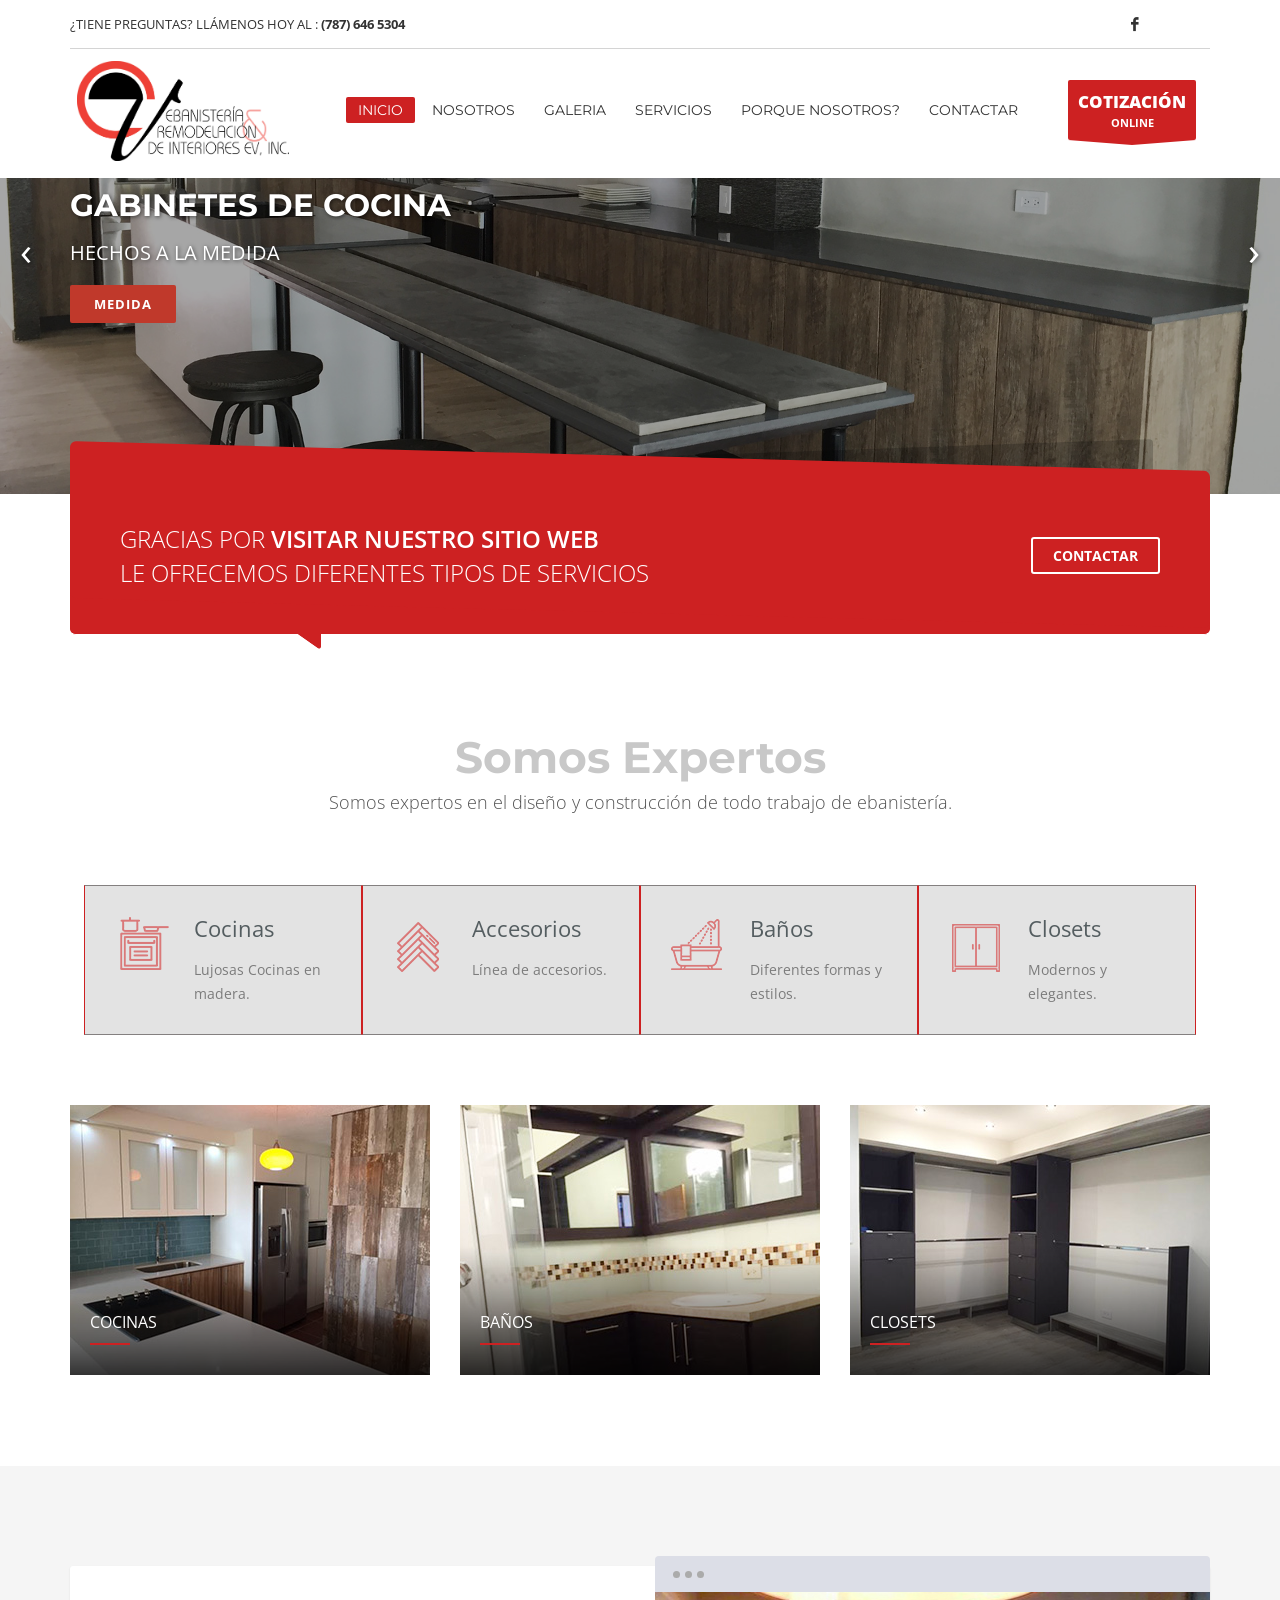
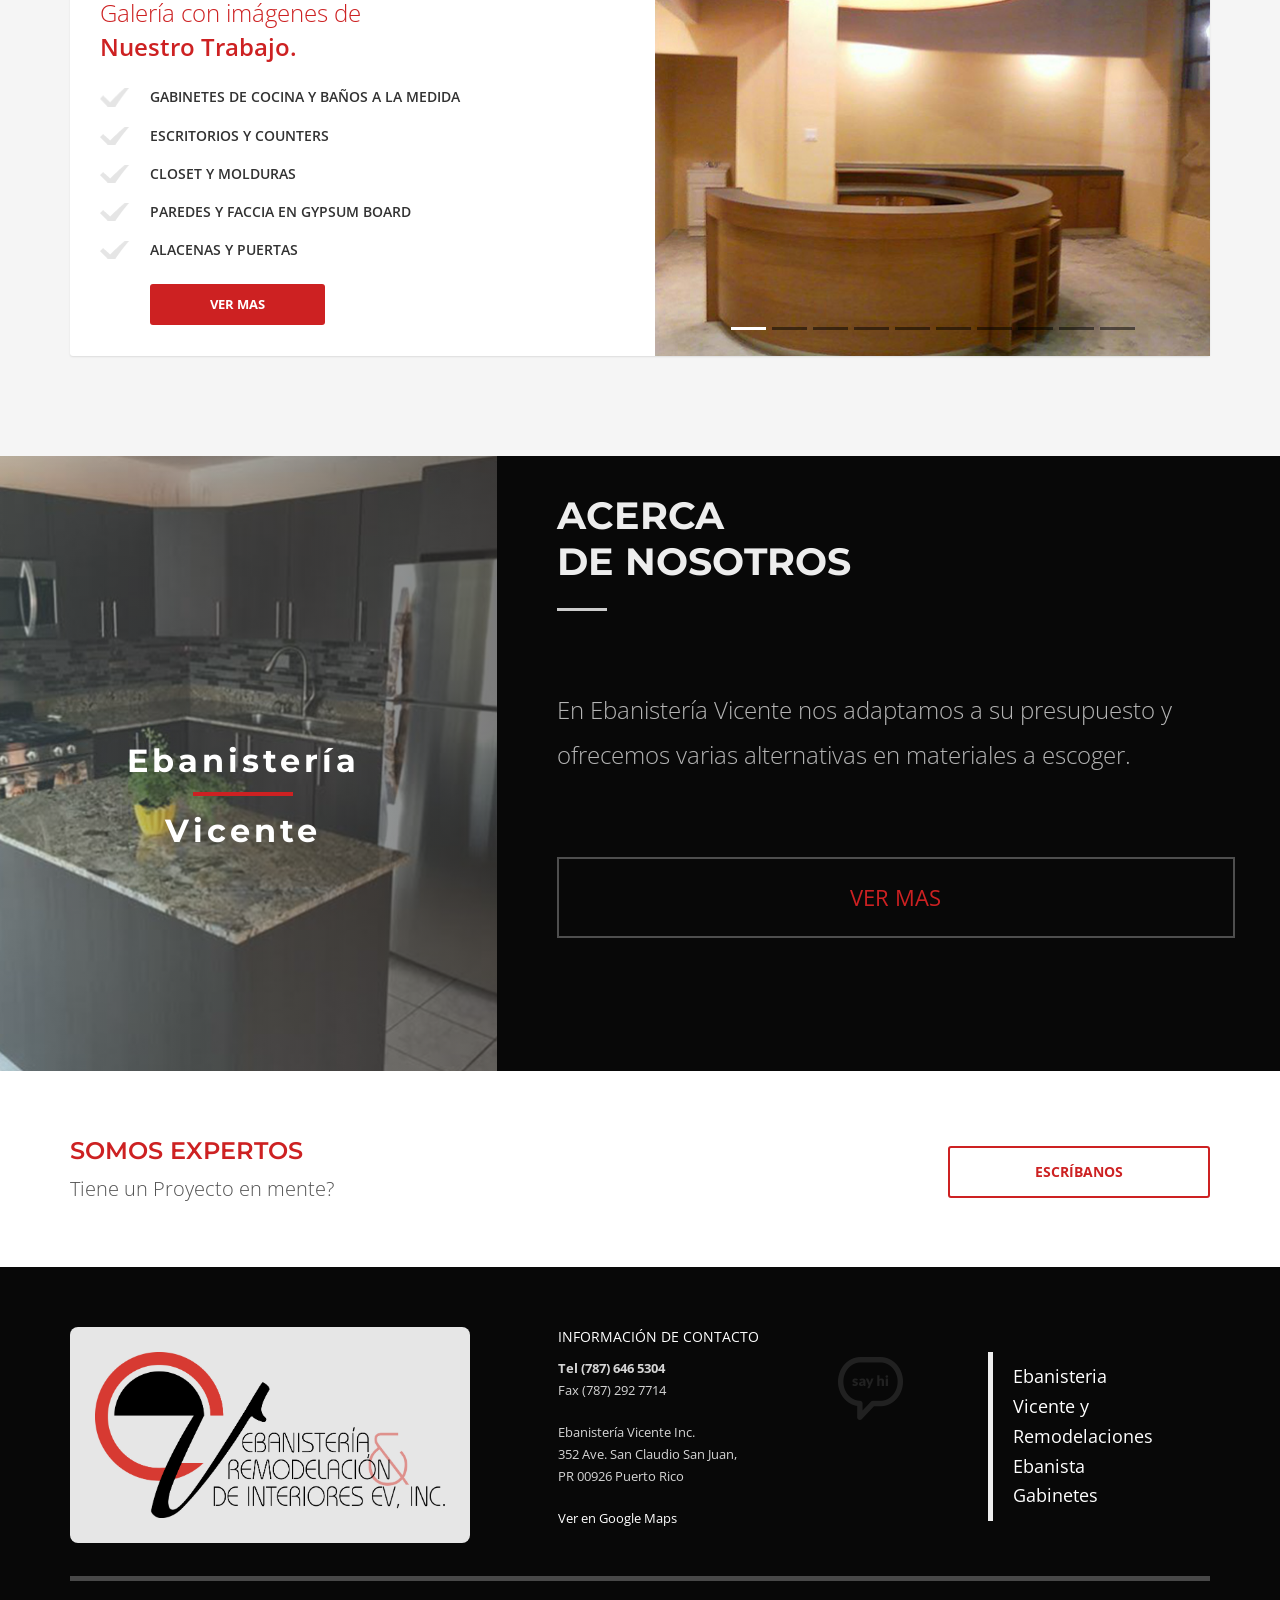
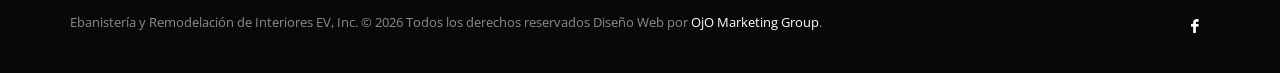
==== commit c9e86769: "Fix slideshow, replace forms with Formspree, update gallery with Facebook embed" ====
--- a/index.html
+++ b/index.html
@@ -266,240 +266,102 @@
         <!-- / Header style 1 -->
 
 		<!-- Slideshow - iOS Slider element with animateme scroll efect, custom height and bottom mask style 2 -->
-		<div class="kl-slideshow iosslider-slideshow uh_light_gray maskcontainer--shadow_ud iosslider--custom-height scrollme">
-			<!-- Loader -->
-			<div class="kl-loader">
-				<svg version="1.1" id="loader-1" xmlns="http://www.w3.org/2000/svg" xmlns:xlink="http://www.w3.org/1999/xlink" x="0px" y="0px" width="40px" height="40px" viewbox="0 0 40 40" enable-background="new 0 0 40 40" xml:space="preserve"><path opacity="0.2" fill="#000" d="M20.201,5.169c-8.254,0-14.946,6.692-14.946,14.946c0,8.255,6.692,14.946,14.946,14.946 s14.946-6.691,14.946-14.946C35.146,11.861,28.455,5.169,20.201,5.169z M20.201,31.749c-6.425,0-11.634-5.208-11.634-11.634 c0-6.425,5.209-11.634,11.634-11.634c6.425,0,11.633,5.209,11.633,11.634C31.834,26.541,26.626,31.749,20.201,31.749z"></path><path fill="#000" d="M26.013,10.047l1.654-2.866c-2.198-1.272-4.743-2.012-7.466-2.012h0v3.312h0 C22.32,8.481,24.301,9.057,26.013,10.047z" transform="rotate(98.3774 20 20)"><animatetransform attributetype="xml" attributename="transform" type="rotate" from="0 20 20" to="360 20 20" dur="0.5s" repeatcount="indefinite"></animatetransform></path></svg>
+		<div class="kl-slideshow ev-slider-wrap maskcontainer--shadow_ud" style="position:relative;overflow:hidden;height:500px;background:#111;">
+
+			<!-- EV Custom Slider -->
+			<div class="ev-slides" style="position:relative;width:100%;height:100%;">
+
+				<div class="ev-slide ev-slide-active" style="position:absolute;inset:0;background-image:url(images/sliders/slider4.jpg);background-size:cover;background-position:center;transition:opacity .8s ease;">
+					<div style="position:absolute;inset:0;background:rgba(0,0,0,0.35);"></div>
+					<div class="container" style="position:relative;height:100%;display:flex;align-items:center;">
+						<div style="color:#fff;">
+							<h2 style="font-size:2.4em;font-weight:700;margin:0 0 8px;text-shadow:1px 1px 4px rgba(0,0,0,0.6);">GABINETES DE COCINA</h2>
+							<h3 style="font-size:1.5em;font-weight:400;margin:0 0 20px;text-shadow:1px 1px 4px rgba(0,0,0,0.6);">HECHOS A LA MEDIDA</h3>
+							<a href="construccion.html" style="background:#c0392b;color:#fff;padding:10px 24px;text-decoration:none;font-weight:700;letter-spacing:1px;border-radius:2px;">MEDIDA</a>
+						</div>
+					</div>
+				</div>
+
+				<div class="ev-slide" style="position:absolute;inset:0;background-image:url(images/sliders/slider3.jpg);background-size:cover;background-position:center;opacity:0;transition:opacity .8s ease;">
+					<div style="position:absolute;inset:0;background:rgba(91,48,0,0.3);"></div>
+					<div class="container" style="position:relative;height:100%;display:flex;align-items:center;justify-content:center;text-align:center;">
+						<div style="color:#fff;">
+							<h2 style="font-size:2.4em;font-weight:700;margin:0 0 8px;text-shadow:1px 1px 4px rgba(0,0,0,0.6);">REMODELACIÓN DE INTERIORES</h2>
+							<h3 style="font-size:1.5em;font-weight:400;margin:0 0 20px;text-shadow:1px 1px 4px rgba(0,0,0,0.6);">CAMAS CUSTOMIZADAS A SU GUSTO</h3>
+							<a href="remodelacion-interiores.html" style="background:#c0392b;color:#fff;padding:10px 24px;text-decoration:none;font-weight:700;letter-spacing:1px;border-radius:2px;">VER SERVICIO</a>
+						</div>
+					</div>
+				</div>
+
+				<div class="ev-slide" style="position:absolute;inset:0;background-image:url(images/sliders/slider2.jpg);background-size:cover;background-position:center;opacity:0;transition:opacity .8s ease;">
+					<div style="position:absolute;inset:0;background:rgba(0,0,0,0.3);"></div>
+					<div class="container" style="position:relative;height:100%;display:flex;align-items:center;justify-content:flex-end;">
+						<div style="color:#fff;text-align:right;">
+							<h2 style="font-size:2.4em;font-weight:700;margin:0 0 8px;text-shadow:1px 1px 4px rgba(0,0,0,0.6);">CLOSETS MODERNOS</h2>
+							<h3 style="font-size:1.5em;font-weight:400;margin:0 0 20px;text-shadow:1px 1px 4px rgba(0,0,0,0.6);">Y ESPACIOSOS</h3>
+							<a href="nosotros.html" style="background:#c0392b;color:#fff;padding:10px 24px;text-decoration:none;font-weight:700;letter-spacing:1px;border-radius:2px;">MATERIALES</a>
+						</div>
+					</div>
+				</div>
+
+				<div class="ev-slide" style="position:absolute;inset:0;background-image:url(images/sliders/slider1.jpg);background-size:cover;background-position:center;opacity:0;transition:opacity .8s ease;">
+					<div style="position:absolute;inset:0;background:rgba(0,0,0,0.3);"></div>
+					<div class="container" style="position:relative;height:100%;display:flex;align-items:center;justify-content:flex-end;">
+						<div style="color:#fff;text-align:right;">
+							<h2 style="font-size:2.4em;font-weight:700;margin:0 0 8px;text-shadow:1px 1px 4px rgba(0,0,0,0.6);">COCINAS</h2>
+							<h3 style="font-size:1.5em;font-weight:400;margin:0 0 20px;text-shadow:1px 1px 4px rgba(0,0,0,0.6);">DE TUS SUEÑOS</h3>
+							<a href="nosotros.html" style="background:#c0392b;color:#fff;padding:10px 24px;text-decoration:none;font-weight:700;letter-spacing:1px;border-radius:2px;">Ver Más</a>
+						</div>
+					</div>
+				</div>
+
 			</div>
-			<!-- Loader -->
-
-			<div class="bgback">
-			</div>
-
-			<!-- Animated Sparkles -->
-			<div class="th-sparkles">
-			</div>
-			<!--/ Animated Sparkles -->
-
-			<!-- iOS Slider wrapper with animateme scroll efect -->
-			<div class="iosSlider kl-slideshow-inner animateme" data-trans="6000" data-autoplay="1" data-infinite="true" data-when="span" data-from="0" data-to="0.75" data-translatey="300" data-easing="linear">
-				<!-- Slides -->
-				<div class="kl-iosslider hideControls">
-					<!-- Slide 1 -->
-					<div class="item iosslider__item">
-						<!-- Image -->
-						<div class="slide-item-bg" style="background-image:url(images/sliders/slider4.jpg);">
-						</div>
-						<!--/ Image -->
-
-						<!-- Gradient overlay -->
-						
-						<!--/ Gradient overlay -->
-
-						<!-- Captions container -->
-						<div class="container kl-iosslide-caption kl-ioscaption--style4 s4ext fromleft klios-alignleft kl-caption-posv-middle">
-							<!-- Captions animateme wrapper -->
-							<div class="animateme" data-when="span" data-from="0" data-to="0.75" data-opacity="0.1" data-easing="linear">
-								<!-- Main Big Title -->
-								<h2 class="main_title has_titlebig"><span><strong>GABINETES DE COCINA</h2>
-								<!--/ Main Big Title -->
-
-								<!-- Big Title -->
-								<h3 class="title_big">HECHOS A LA</strong></h3>
-								<!--/ Big Title -->
-
-								<!-- Link more button -->
-								<a class="more" href="construccion.html" target="_self">MEDIDA</a>
-								<!--/ Link more button -->
-
-								
-							</div>
-							<!--/ Captions animateme wrapper -->
-						</div>
-						<!--/ Captions container -->
-					</div>
-					<!--/ Slide 1 -->
-
-					<!-- Slide 4 -->
-					<div class="item iosslider__item">
-						<!-- Image -->
-						<div class="slide-item-bg" style="background-image:url(images/sliders/slider3.jpg);">
-						</div>
-						<!--/ Image -->
-
-						<!-- Gradient overlay -->
-						<div class="kl-slide-overlay" style="background:rgba(91,48,0,0.3); background: -moz-linear-gradient(left, rgba(91,48,0,0.3) 0%, rgba(53,53,53,0.25) 100%); background: -webkit-gradient(linear, left top, right top, color-stop(0%,rgba(91,48,0,0.3)), color-stop(100%,rgba(53,53,53,0.25))); background: -webkit-linear-gradient(left, rgba(91,48,0,0.3) 0%,rgba(53,53,53,0.25) 100%); background: -o-linear-gradient(left, rgba(91,48,0,0.3) 0%,rgba(53,53,53,0.25) 100%); background: -ms-linear-gradient(left, rgba(91,48,0,0.3) 0%,rgba(53,53,53,0.25) 100%); background: linear-gradient(to right, rgba(91,48,0,0.3) 0%,rgba(53,53,53,0.25) 100%); ">
-						</div>
-						<!--/ Gradient overlay -->
-
-						<!-- Captions container -->
-						<div class="container kl-iosslide-caption kl-ioscaption--style5 zoomin klios-aligncenter kl-caption-posv-middle">
-							<!-- Captions animateme wrapper -->
-							<div class="animateme" data-when="span" data-from="0" data-to="0.75" data-opacity="0.1" data-easing="linear">
-								<!-- Main Big Title -->
-								<h2 class="main_title has_titlebig kl-ios-has-sqbox "><span class="kl-ios-sqbox"></span><span><strong>REMODELACIÓN </strong><br>
-								DE INTERIORES</span></h2>
-								<!--/ Main Big Title -->
-
-								<!-- Big Title -->
-								<h3 class="title_big"><strong>CAMAS COSTUMIZADAS A SU GUSTO</strong></h3>
-								<!--/ Big Title -->
-
-								<!-- Link buttons -->
-								<div class="more">
-									<!-- Button full color style -->
-									<a class="btn btn-fullcolor " href="remodelacion-interiores.html" target="_self">VER SERVICIO</a>
-									<!--/ Button full color style -->
-								</div>
-								<!--/ Link buttons -->
-							</div>
-							<!--/ Captions animateme wrapper -->
-						</div>
-						<!--/ Captions container -->
-					</div>
-					<!--/ Slide 4 -->
-
-					<!-- Slide 2 -->
-					<div class="item iosslider__item">
-						<!-- Image -->
-						<div class="slide-item-bg" style="background-image:url(images/sliders/slider2.jpg);">
-						</div>
-						<!--/ Image -->
-
-						<!-- Color overlay -->
-						
-						<!--/ Color overlay -->
-
-						<!-- Captions container -->
-						<div class="container kl-iosslide-caption kl-ioscaption--style4 fromright klios-alignright kl-caption-posv-middle">
-							<!-- Captions animateme wrapper -->
-							<div class="animateme" data-when="span" data-from="0" data-to="0.75" data-opacity="0.1" data-easing="linear">
-								<!-- Main Big Title -->
-								<h2 class="main_title has_titlebig "><span><strong>CLOSETS MODERNOS</strong></h2>
-								<!--/ Main Big Title -->
-
-								<!-- Big Title -->
-								<h3 class="title_big"><span style="ff-alternative">Y ESPACIOSOS </span></h3>
-								<!--/ Big Title -->
-
-								<!-- Link button -->
-								<a class="more " href="nosotros.html" target="_self">MATERIALES</a>
-								<!--/ Link button -->
-
-							
-							</div>
-							<!--/ Captions animateme wrapper -->
-						</div>
-						<!--/ Captions container -->
-					</div>
-					<!--/ Slide 2 -->
-
-					<!-- Slide 2 -->
-					<div class="item iosslider__item">
-						<!-- Image -->
-						<div class="slide-item-bg" style="background-image:url(images/sliders/slider1.jpg);">
-						</div>
-						<!--/ Image -->
-
-						<!-- Color overlay -->
-						
-						<!--/ Color overlay -->
-
-						<!-- Captions container -->
-						<div class="container kl-iosslide-caption kl-ioscaption--style4 fromright klios-alignright kl-caption-posv-middle">
-							<!-- Captions animateme wrapper -->
-							<div class="animateme" data-when="span" data-from="0" data-to="0.75" data-opacity="0.1" data-easing="linear">
-								<!-- Main Big Title -->
-								<h2 class="main_title has_titlebig "><span><strong>COCINAS</strong></h2>
-								<!--/ Main Big Title -->
-
-								<!-- Big Title -->
-								<h3 class="title_big"><span style="ff-alternative">DE TUS SUEÑOS </span></h3>
-								<!--/ Big Title -->
-
-								<!-- Link button -->
-								<a class="more " href="nosotros.html" target="_self">Ver Más</a>
-								<!--/ Link button -->
-
-							
-							</div>
-							<!--/ Captions animateme wrapper -->
-						</div>
-						<!--/ Captions container -->
-					</div>
-					<!--/ Slide 2 -->
-
-					
-
-					
-
-					
-				</div>
-				<!--/ Slides -->
-
-				<!-- Navigation Controls - Prev -->
-				<div class="kl-iosslider-prev">
-					<!-- Arrow -->
-					<span class="thin-arrows ta__prev"></span>
-					<!--/ Arrow -->
-
-					<!-- Label - prev -->
-					<div class="btn-label">
-						ANTERIOR
-					</div>
-					<!--/ Label - prev -->
-				</div>
-				<!--/ Navigation Controls - Prev -->
-
-				<!-- Navigation Controls - Next -->
-				<div class="kl-iosslider-next">
-					<!-- Arrow -->
-					<span class="thin-arrows ta__next"></span>
-					<!--/ Arrow -->
-
-					<!-- Label - next -->
-					<div class="btn-label">
-						SIGUIENTE
-					</div>
-					<!--/ Label - next -->
-				</div>
-				<!--/ Navigation Controls - Prev -->
-			</div>
-			<!--/ iOS Slider wrapper with animateme scroll efect -->
+			<!-- /EV Slides -->
+
+			<!-- Prev / Next arrows -->
+			<div class="ev-prev" style="position:absolute;left:20px;top:50%;transform:translateY(-50%);color:#fff;font-size:40px;cursor:pointer;user-select:none;z-index:10;text-shadow:1px 1px 4px rgba(0,0,0,0.5);">&#8249;</div>
+			<div class="ev-next" style="position:absolute;right:20px;top:50%;transform:translateY(-50%);color:#fff;font-size:40px;cursor:pointer;user-select:none;z-index:10;text-shadow:1px 1px 4px rgba(0,0,0,0.5);">&#8250;</div>
 
 			<!-- Bullets -->
-			<div class="kl-ios-selectors-block bullets2">
-				<div class="selectors">
-					<!-- Item #1 -->
-					<div class="item iosslider__bull-item first">
-					</div>
-					<!--/ Item #1 -->
-
-					<!-- Item #2 -->
-					<div class="item iosslider__bull-item">
-					</div>
-					<!--/ Item #2 -->
-
-					
-
-					<!-- Item #4 -->
-					<div class="item iosslider__bull-item">
-					</div>
-					<!--/ Item #4 -->
-
-					
-				</div>
-				<!--/ .selectors -->
-			</div>
-			<!--/ Bullets -->
-
-			<div class="scrollbarContainer">
+			<div style="position:absolute;bottom:18px;width:100%;text-align:center;z-index:10;">
+				<span class="ev-dot ev-dot-active" data-i="0" style="display:inline-block;width:10px;height:10px;border-radius:50%;background:#fff;margin:0 4px;cursor:pointer;opacity:1;transition:opacity .3s;"></span>
+				<span class="ev-dot" data-i="1" style="display:inline-block;width:10px;height:10px;border-radius:50%;background:#fff;margin:0 4px;cursor:pointer;opacity:0.4;transition:opacity .3s;"></span>
+				<span class="ev-dot" data-i="2" style="display:inline-block;width:10px;height:10px;border-radius:50%;background:#fff;margin:0 4px;cursor:pointer;opacity:0.4;transition:opacity .3s;"></span>
+				<span class="ev-dot" data-i="3" style="display:inline-block;width:10px;height:10px;border-radius:50%;background:#fff;margin:0 4px;cursor:pointer;opacity:0.4;transition:opacity .3s;"></span>
 			</div>
 
 			<!-- Bottom mask style 2 -->
 			<div class="kl-bottommask kl-bottommask--shadow_ud">
+			<!--/ Bottom mask style 2 -->
 			</div>
-			<!--/ Bottom mask style 2 -->
+
+			<script>
+			(function(){
+				var slides = document.querySelectorAll('.ev-slide');
+				var dots = document.querySelectorAll('.ev-dot');
+				var cur = 0, timer;
+
+				function goTo(n) {
+					slides[cur].style.opacity = '0';
+					slides[cur].classList.remove('ev-slide-active');
+					dots[cur].style.opacity = '0.4';
+					cur = (n + slides.length) % slides.length;
+					slides[cur].style.opacity = '1';
+					slides[cur].classList.add('ev-slide-active');
+					dots[cur].style.opacity = '1';
+				}
+
+				function startTimer() { timer = setInterval(function(){ goTo(cur + 1); }, 6000); }
+				function resetTimer() { clearInterval(timer); startTimer(); }
+
+				document.querySelector('.ev-next').addEventListener('click', function(){ goTo(cur+1); resetTimer(); });
+				document.querySelector('.ev-prev').addEventListener('click', function(){ goTo(cur-1); resetTimer(); });
+				dots.forEach(function(d){ d.addEventListener('click', function(){ goTo(parseInt(d.dataset.i)); resetTimer(); }); });
+
+				startTimer();
+			})();
+			</script>
+
 		</div>
 		<!--/ Slideshow - iOS Slider element with animateme scroll efect, custom height and bottom mask style 2 -->
 
